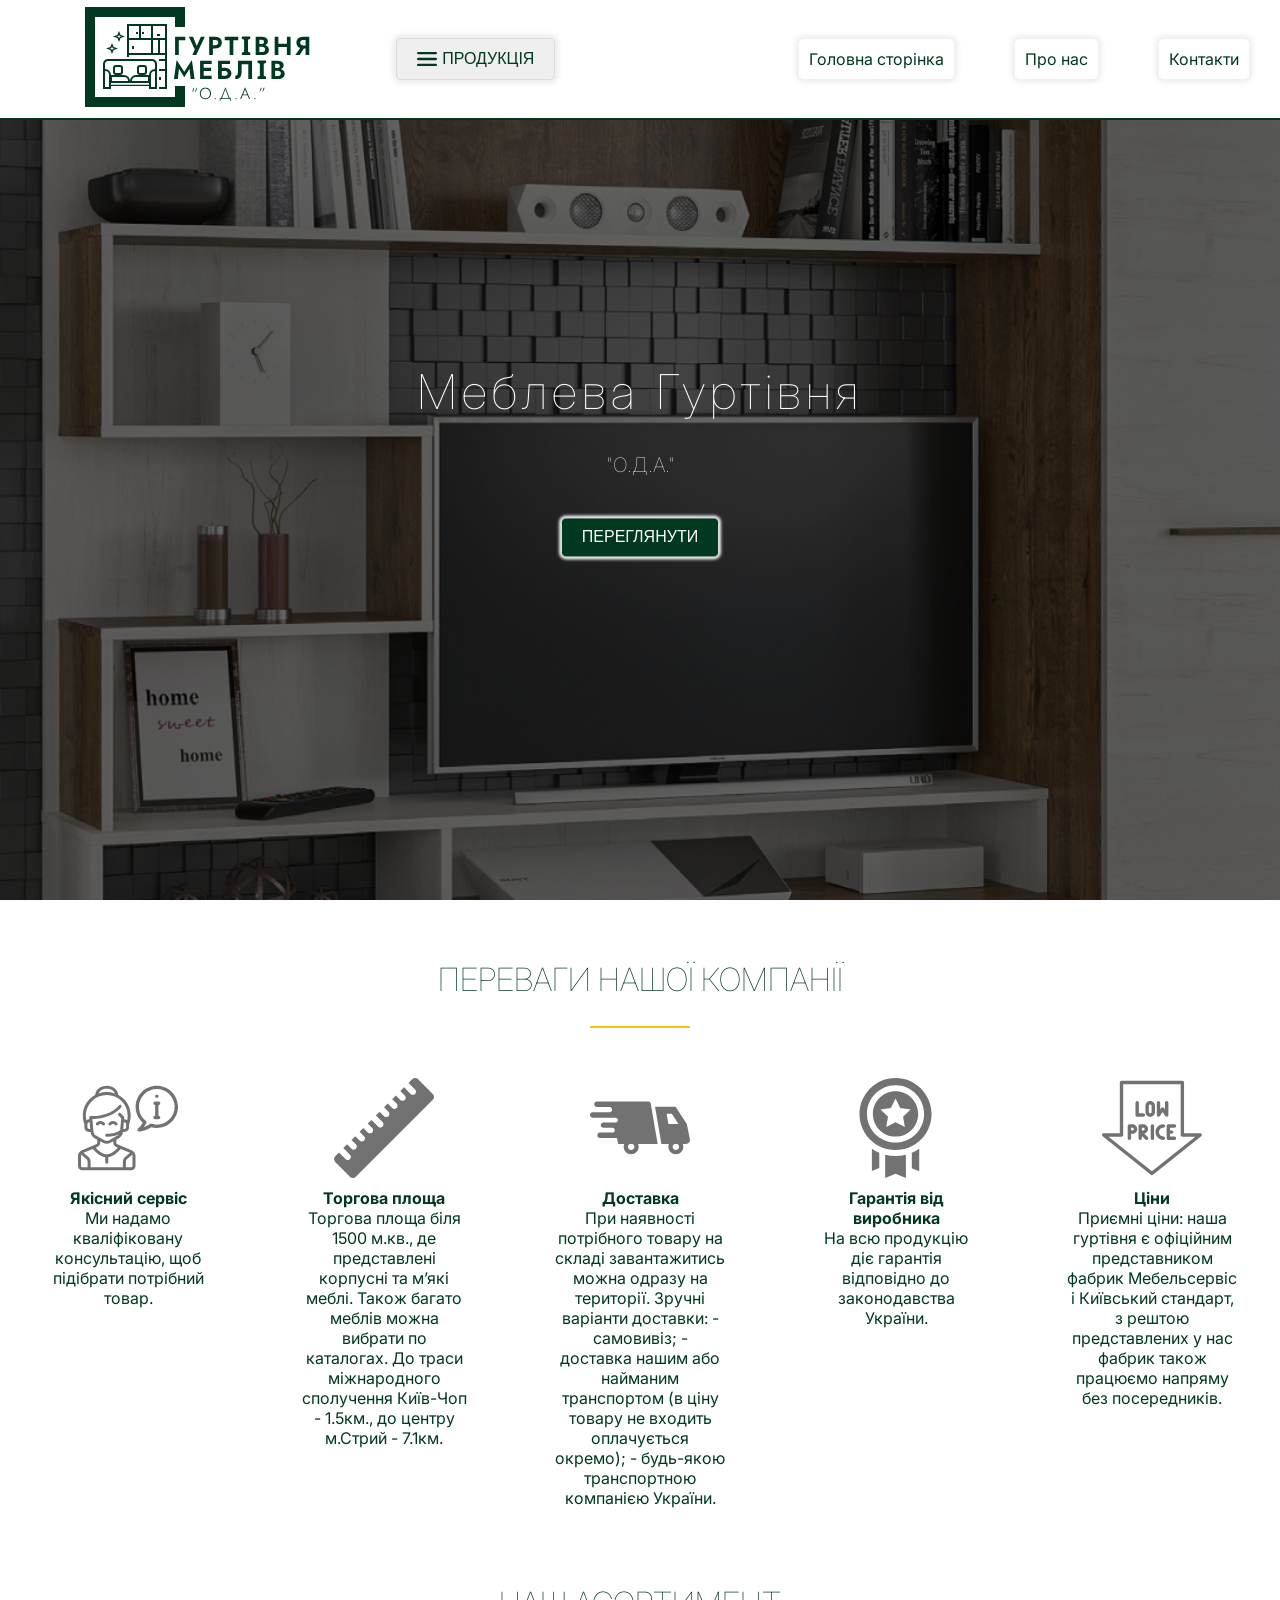
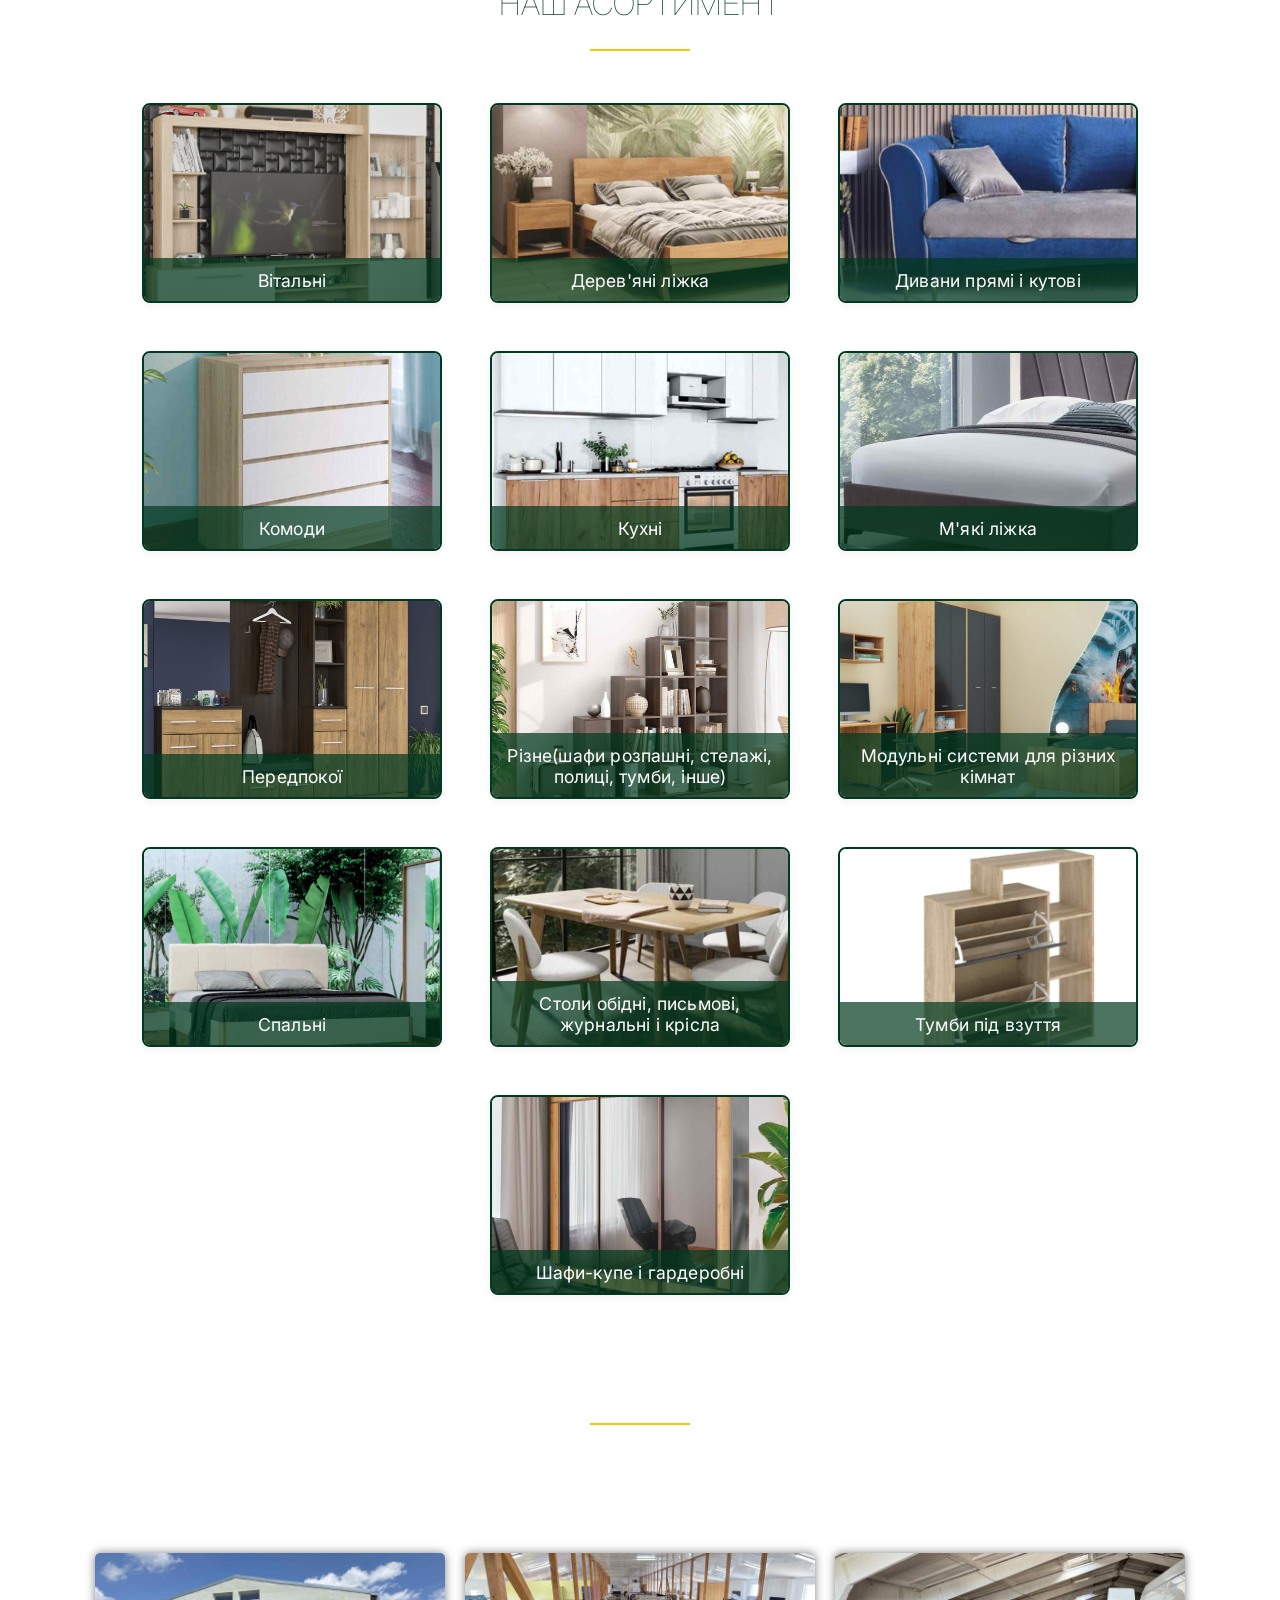
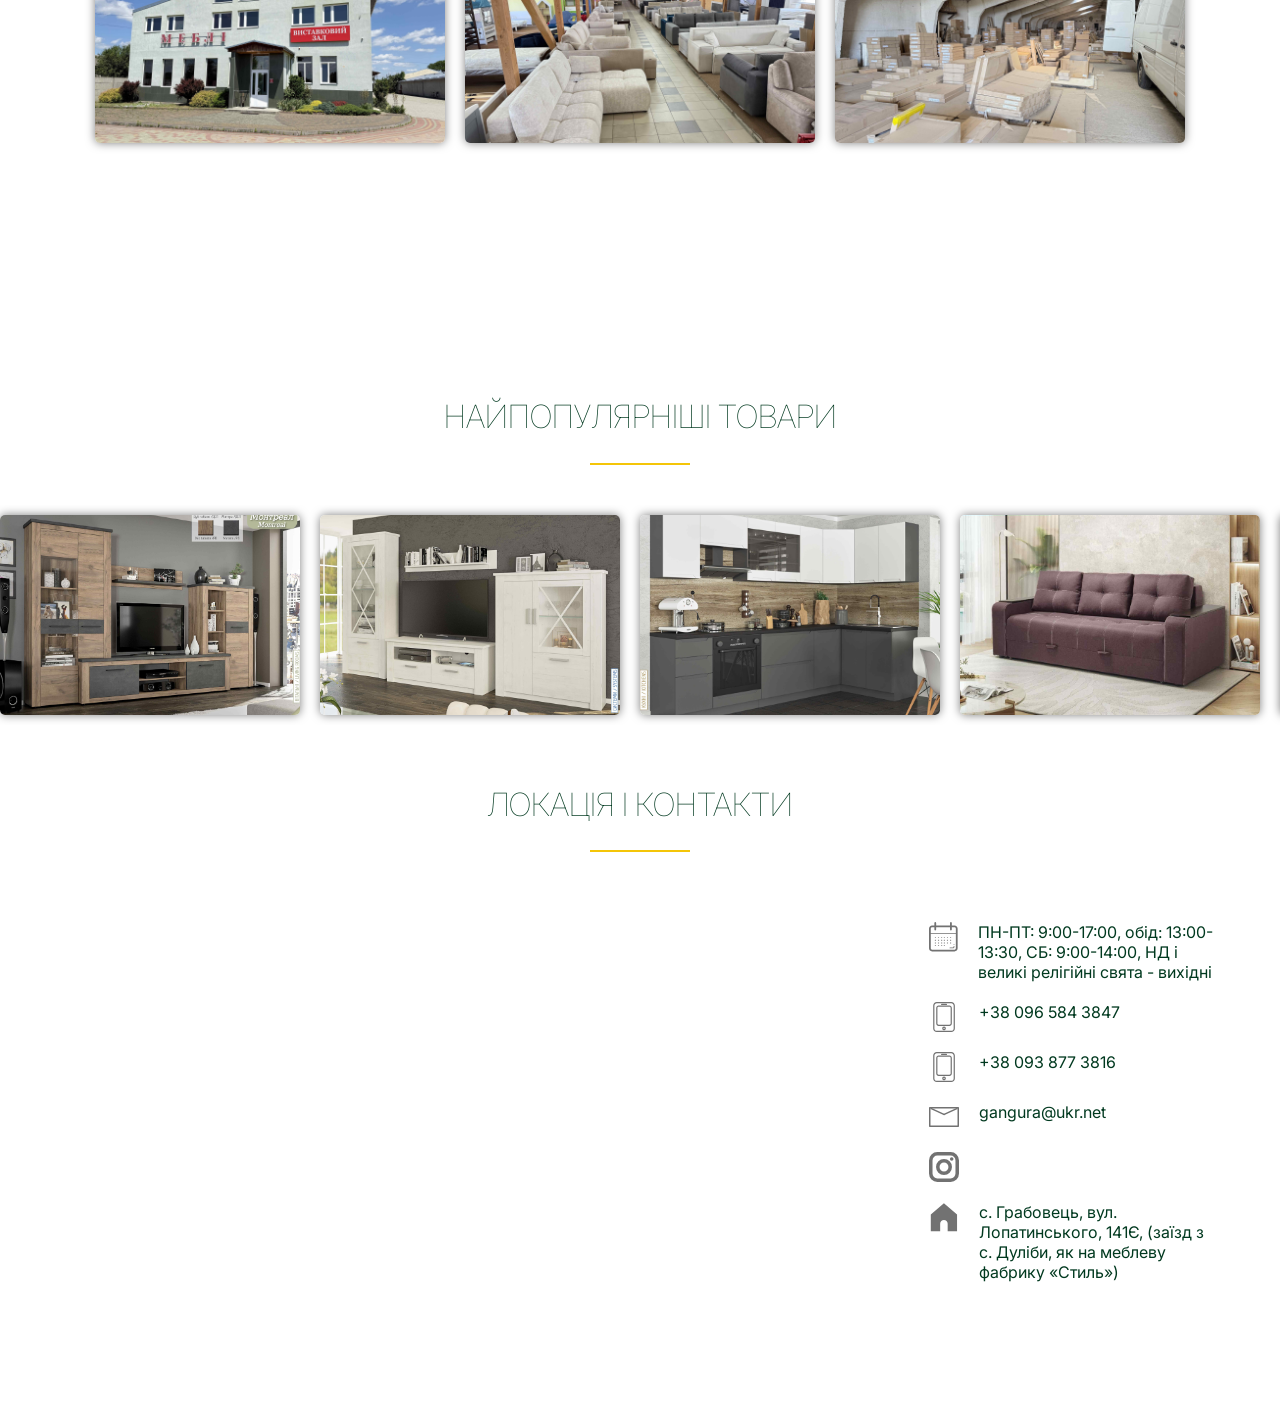
==== index.html @ d6039048 "kuhni MM deleted" ====
<!DOCTYPE html>
<html lang="uk">

<head>
    <meta charset="UTF-8">
    <meta name="viewport" content="width=device-width, initial-scale=1.0">
    <meta name="description" content="Гуртівня пропонує широкий вибір з великим виставковим залом, щоб побачити меблі наживо.
        Можливий як самовивіз так і доставка.">
    <link rel="preconnect" href="https://fonts.googleapis.com">
    <link rel="preconnect" href="https://fonts.gstatic.com" crossorigin>
    <link
        href="https://fonts.googleapis.com/css2?family=Inter:ital,opsz,wght@0,14..32,100..900;1,14..32,100..900&display=swap"
        rel="stylesheet">
    <link rel="stylesheet" href="style.css">
    <link rel="stylesheet" href="https://cdnjs.cloudflare.com/ajax/libs/font-awesome/6.5.2/css/all.min.css"
        crossorigin="anonymous" referrerpolicy="no-referrer" />
    <link rel="apple-touch-icon" sizes="180x180" href="icons/apple-touch-icon.png">
    <link rel="icon" type="image/png" sizes="32x32" href="icons/favicon-32x32.png">
    <link rel="icon" type="image/png" sizes="16x16" href="icons/favicon-16x16.png">
    <link rel="manifest" href="icons/site.webmanifest">
    <title>Гуртівня меблів</title>
</head>

<body>
    <header>
        <div class="logo">
            <div><img src="logo_furniture_wholesale.svg" alt="Logo for furniture wholesale store"></div>
            <div class="dropdown">
                <button class="pr">
                    <svg width="34" height="24" viewBox="0 0 34 24" xmlns="http://www.w3.org/2000/svg">
                        <path class="s1" d="M2 2H32" stroke="#00391F" stroke-width="4" stroke-linecap="round" />
                        <path class="s2" d="M2 12H32" stroke="#00391F" stroke-width="4" stroke-linecap="round" />
                        <path class="s3" d="M2 22H32" stroke="#00391F" stroke-width="4" stroke-linecap="round" />
                    </svg>
                    <span> ПРОДУКЦІЯ</span>
                </button>
                <div class="bb"><img src="burger_menu.svg" alt="burger_menu"></div>
                <div class="dropdown-menu-container">
                    <ul class="dropdown-menu">
                        <li>
                            <a class="dropdown-item" href="#">Вітальні<span class="plus-icon">+</span></a>
                            <ul class="dropdown-submenu">
                                <li><a class="item" href="PDF/ВітальніКС.pdf">Вітальні Фабрика Київський Стандарт</a>
                                </li>
                                <li><a class="item" href="PDF/ВітальніМС.pdf">Вітальні Фабрика Мебель-сервіс</a></li>
                                <li><a class="item" href="PDF/Вітальні_клас_ММ.pdf">Вітальні класика Фабрика
                                        Миро-Марк</a>
                                </li>
                                <li><a class="item" href="PDF/Вітальні_модерн_ММ.pdf">Вітальні модерн Фабрика
                                        Миро-Марк</a>
                                </li>
                            </ul>
                        </li>
                        <li>
                            <a class="dropdown-item" href="#">Дерев'яні ліжка<span class="plus-icon">+</span></a>
                            <ul class="dropdown-submenu">
                                <li><a class="item" href="PDF/Ліжка_дер_Кемпас-GreenLife.pdf">Дерев'яні ліжка GreenLife
                                        Фабрика Kempas</a></li>
                                <li><a class="item" href="PDF/Ліжка_дер_Кемпас_Стандарт.pdf">Дерев'яні ліжка Standart
                                        Фабрика Kempas</a></li>
                                <li><a class="item" href="PDF/Ліжка_дер_Мебігранд.pdf">Дерев'яні ліжка Фабрика
                                        Мебігранд</a>
                                </li>
                                <li><a class="item" href="PDF/Ліжка_дер_МС.pdf">Дерев'яні ліжка Фабрика Мебель
                                        Сервіс</a>
                                </li>
                            </ul>
                        </li>
                        <li>
                            <a class="dropdown-item" href="#">Дивани прямі і кутові<span class="plus-icon">+</span></a>
                            <ul class="dropdown-submenu">
                                <li><a class="item" href="PDF/Дивани_кутові_КС.pdf">Дивани кутові Фабрика Київський
                                        Стандарт</a></li>
                                <li><a class="item" href="PDF/Дивани_прямі_КС.pdf">Дивани прямі Фабрика Київський
                                        Стандарт</a></li>
                                <li><a class="item" href="PDF/Дивани_кутові_МС.pdf">Дивани кутові Фабрика Мебель
                                        Сервіс</a>
                                </li>
                                <li><a class="item" href="PDF/Дивани_прямі_МС.pdf">Дивани прямі Фабрика Мебель
                                        Сервіс</a>
                                </li>
                                <li><a class="item" href="PDF/Дивани_прямі_і_кутові_Сократ.pdf">Дивани прямі і кутові
                                        Фабрика Сократ Свінг</a></li>
                                <li><a class="item" href="PDF/Дивани_прямі_і_кутові_Mebwood.pdf">Дивани прямі і кутові
                                        Фабрика Mebwood</a></li>
                                <li><a class="item" href="PDF/Дитячі_дивани_МС.pdf">Диванчики дитячі Фабрика Мебель
                                        Сервіс</a></li>
                            </ul>
                        </li>
                        <li>
                            <a class="dropdown-item" href="#">Комоди<span class="plus-icon">+</span></a>
                            <ul class="dropdown-submenu">
                                <li><a class="item" href="PDF/Комоди_КС.pdf">Комоди Фабрика Київський Стандарт</a></li>
                                <li><a class="item" href="PDF/Комоди_Мебігранд.pdf">Комоди Фабрика Мебігранд</a></li>
                                <li><a class="item" href="PDF/Комоди_різні_КС.pdf">Комоди різні Фабрика Київський
                                        Стандарт</a></li>
                            </ul>
                        </li>
                        <li>
                            <a class="dropdown-item" href="#">Кухні<span class="plus-icon">+</span></a>
                            <ul class="dropdown-submenu">
                                <li><a class="item" href="PDF/Кухні_Нові-серії_КС.pdf">Кухні нові серії Фабрика
                                        Київський
                                        Стандарт</a></li>
                                <li><a class="item" href="PDF/Кухні-Серія-ДСП-КС.pdf">Кухні Готові рішення Серія ДСП
                                        Фабрика
                                        Київський Стандарт</a></li>
                                <li><a class="item" href="PDF/Кухні-Серія-Плівка-КС.pdf">Кухні Готові рішення Серія
                                        Плівка
                                        Фабрика Київський Стандарт</a></li>
                                <li><a class="item" href="PDF/Кухні-Серія-Фарба-КС.pdf">Кухні Готові рішення Серія Фарба
                                        Фабрика Київський Стандарт</a></li>
                                <li><a class="item" href="PDF/Кухні_модульні_КС.pdf">Кухні Модульні довільного вибору
                                        Фабрика Київський Стандарт</a></li>
                                <li><a class="item" href="PDF/Технічна_інфо_КС.pdf">Кухні Технічна інформація Фабрика
                                        Київський Стандарт</a></li>
                                <li><a class="item" href="PDF/Кухні_МС.pdf">Кухні Фабрика Мебель Сервіс</a></li>
                                <li><a class="item" href="PDF/Кухні-кут_Mebwood.pdf">Кухні Фабрика Mebwood</a></li>
                            </ul>
                        </li>
                        <li>
                            <a class="dropdown-item" href="#">М'які ліжка<span class="plus-icon">+</span></a>
                            <ul class="dropdown-submenu">
                                <li><a class="item" href="PDF/Ліжка_мякі_Різо.pdf">М'які ліжка Фабрика Різо</a></li>
                                <li><a class="item" href="PDF/Мякі-ліжка_КС.pdf">М'які ліжка Фабрика Київський
                                        Стандарт</a>
                                </li>
                                <li><a class="item" href="PDF/Мякі_крісла_КС.pdf">М'які крісла Фабрика Київський
                                        Стандарт</a></li>
                                <li><a class="item" href="PDF/Ліжка_крісла_Сократ.pdf">М'які ліжка і крісла Фабрика
                                        Сократ
                                        Свінг</a></li>
                                <li><a class="item" href="PDF/Мякі_ліжка_МС.pdf">М'які ліжка Фабрика Мебель Сервіс</a>
                                </li>
                                <li><a class="item" href="PDF/Мякі-ліжка_ММ.pdf">М'які ліжка Фабрика Миро Марк</a></li>
                            </ul>
                        </li>
                        <li>
                            <a class="dropdown-item" href="#">Передпокої<span class="plus-icon">+</span></a>
                            <ul class="dropdown-submenu">
                                <li><a class="item" href="PDF/Передпокої_КС.pdf">Передпокої Фабрика Київський
                                        Стандарт</a>
                                </li>
                                <li><a class="item" href="PDF/Передпокої_МС.pdf">Передпокої Фабрика Мебель Сервіс</a>
                                </li>
                                <li><a class="item" href="PDF/Передпокої_ММ.pdf">Передпокої Фабрика Миро Марк</a></li>
                            </ul>
                        </li>
                        <li>
                            <a class="dropdown-item" href="#">Різне(шафи розпашні, стелажі, полиці, тумби, інше)<span
                                    class="plus-icon">+</span></a>
                            <ul class="dropdown-submenu">
                                <li><a class="item" href="PDF/Серії_шаф_розпашних_КС.pdf">Серії Шаф розпашних Фабрика
                                        Київський Стандарт</a></li>
                                <li><a class="item" href="PDF/Шафи-розпашні-різні_КС.pdf">Шафи розпашні різні Фабрика
                                        Київський Стандарт</a></li>
                                <li><a class="item" href="PDF/Decor-Collection_ММ.pdf">Decor Collection Фабрика Миро
                                        Марк</a></li>
                                <li><a class="item" href="PDF/Відкриті-вішалки_КС.pdf">Відкриті вішаки Фабрика Київський
                                        Стандарт</a></li>
                                <li><a class="item" href="PDF/Дзеркала_КС.pdf">Дзеркала Фабрика Київський Стандарт</a>
                                </li>
                                <li><a class="item" href="PDF/Ліжка-різні_КС.pdf">Ліжка різні Фабрика Київський
                                        Стандарт</a>
                                </li>
                                <li><a class="item" href="PDF/Тумби-навісні-полиці-стелажі_КС.pdf">Стелажі, полиці,
                                        тумби
                                        навісні Фабрика Київський Стандарт</a></li>
                                <li><a class="item" href="PDF/Тумби-на-антресолі_КС.pdf">Тумби на антресолі Фабрика
                                        Київський Стандарт</a></li>
                                <li><a class="item" href="PDF/Тумби-навісні-і-полиці-навісні_КС.pdf">Тумби навісні і
                                        полиці
                                        навісні Фабрика Київський Стандарт</a></li>
                                <li><a class="item" href="PDF/Тумби-приліжкові_КС.pdf">Тумби приліжкові Фабрика
                                        Київський
                                        Стандарт</a></li>
                                <li><a class="item" href="PDF/Тумби-ТБ_КС.pdf">Тумби ТБ Фабрика Київський Стандарт</a>
                                </li>
                            </ul>
                        </li>
                        <li>
                            <a class="dropdown-item" href="#">Модульні системи для різних кімнат<span
                                    class="plus-icon">+</span></a>
                            <ul class="dropdown-submenu">
                                <li><a class="item" href="PDF/Системи_КС.pdf">Системи Фабрика Київський Стандарт</a>
                                </li>
                                <li><a class="item" href="PDF/Системи_МС.pdf">Системи Фабрика Мебель Сервіс</a></li>
                                <li><a class="item" href="PDF/Системи_колекції_Mebwood.pdf">Колекції Фабрика Mebwood</a>
                                </li>
                            </ul>
                        </li>
                        <li>
                            <a class="dropdown-item" href="#">Спальні<span class="plus-icon">+</span></a>
                            <ul class="dropdown-submenu">
                                <li><a class="item" href="PDF/Спальні_модерн_ММ.pdf">Спальні модерн Фабрика Миро
                                        Марк</a>
                                </li>
                                <li><a class="item" href="PDF/Спальні_класика_ММ.pdf">Спальні класика Фабрика Миро
                                        Марк</a>
                                </li>
                                <li><a class="item" href="PDF/Спальні_МС.pdf">Спальні Фабрика Мебель Сервіс</a></li>
                                <li><a class="item" href="PDF/Спальні_КС.pdf">Спальні Фабрика Київський Стандарт</a>
                                </li>
                                <li><a class="item" href="PDF/Спальні_Mebwood.pdf">Спальні і ліжка Фабрика Mebwood</a>
                                </li>
                            </ul>
                        </li>
                        <li>
                            <a class="dropdown-item" href="#">Столи обідні, письмові, журнальні і крісла<span
                                    class="plus-icon">+</span></a>
                            <ul class="dropdown-submenu">
                                <li><a class="item" href="PDF/Столи_Тиса.pdf">Столи обідні і крісла Фабрика Тиса</a>
                                </li>
                                <li><a class="item" href="PDF/Столи_Марко.pdf">Столи обідні і крісла Фабрика Марко</a>
                                </li>
                                <li><a class="item" href="PDF/modul_lux.pdf">Столи обідні і крісла та інше Фабрика Модуль Люкс</a>
                                </li>
                                <li><a class="item" href="PDF/Столи_КС.pdf">Столи обідні Фабрика Київський Стандарт</a>
                                </li>
                                <li><a class="item" href="PDF/Столи_МС.pdf">Столи(і письмові і журнальні), крісла
                                        Фабрика
                                        Мебель Сервіс</a></li>
                                <li><a class="item" href="PDF/Столи_письмові_КС.pdf">Столи письмові Фабрика Київський
                                        Стандарт</a></li>
                                <li><a class="item" href="PDF/Меблі-для-офісу._КС.pdf">Меблі для офісу Фабрика Київський
                                        Стандарт</a></li>
                                <li><a class="item" href="PDF/Столи-різні_КС.pdf">Столи різні Фабрика Київський
                                        Стандарт</a>
                                </li>
                            </ul>
                        </li>
                        <li>
                            <a class="dropdown-item" href="#">Тумби під взуття<span class="plus-icon">+</span></a>
                            <ul class="dropdown-submenu">
                                <li><a class="item" href="PDF/Тумби-під-взуття-різні_КС.pdf">Тумби для взуття Фабрика
                                        Київський Стандарт</a></li>
                                <li><a class="item" href="PDF/Тумби-під-взуття_МС.pdf">Тумби для взуття Фабрика Мебель
                                        Сервіс</a></li>
                            </ul>
                        </li>
                        <li>
                            <a class="dropdown-item" href="#">Шафи-купе і гардеробні<span class="plus-icon">+</span></a>
                            <ul class="dropdown-submenu">
                                <li><a class="item" href="PDF/Гардеробні-кімнати_КС.pdf">Гардеробні кімнати Фабрика
                                        Київський Стандарт</a></li>
                                <li><a class="item" href="PDF/Шафи-купе-і-гардиробні_ММ.pdf">Шафи-купе і гардеробні
                                        Фабрика
                                        Миро Марк</a></li>
                                <li><a class="item" href="PDF/Шафи-купе-з-надтнк-пр-Баварія_КС.pdf">Шафи-купе "Баварія"
                                        Фабрика Київський Стандарт</a></li>
                                <li><a class="item" href="PDF/ШК2Дв_КС.pdf">Шафи-купе 2-дверні Фабрика Київський
                                        Стандарт</a></li>
                                <li><a class="item" href="PDF/ШК3Дв_КС.pdf">Шафи-купе 3-дверні Фабрика Київський
                                        Стандарт</a></li>
                                <li><a class="item" href="PDF/ШК4Дв_КС.pdf">Шафи-купе 4-дверні Фабрика Київський
                                        Стандарт</a></li>
                                <li><a class="item" href="PDF/ШК5Дв_КС.pdf">Шафи-купе 5-дверні Фабрика Київський
                                        Стандарт</a></li>
                                <li><a class="item" href="PDF/ШК6Дв_КС.pdf">Шафи-купе 6-дверні Фабрика Київський
                                        Стандарт</a></li>
                                <li><a class="item" href="PDF/Шафи-купе-КЗ_КС.pdf">Кутові закінчення Фабрика Київський
                                        Стандарт</a></li>
                                <li><a class="item" href="PDF/Шафи-купе-Кіноман_КС.pdf">Шафи-кіноман Фабрика Київський
                                        Стандарт</a></li>
                                <li><a class="item" href="PDF/Шафи-купе-кутові_КС.pdf">Шафи-купе кутові Фабрика
                                        Київський
                                        Стандарт</a></li>
                                <li><a class="item" href="PDF/Матеріали_комб.фасадів_КС.pdf">Комбінації фасадів Фабрика
                                        Київський Стандарт</a></li>
                            </ul>
                        </li>
                        <li>
                            <a class="dropdown-item ab" href="#">Про нас і контакти<span class="plus-icon">+</span></a>
                            <ul class="dropdown-submenu">
                                <li><a href="about.html">Про нас</a></li>
                                <li><a href="#contacts">Контакти</a></li>
                            </ul>
                        </li>
                    </ul>
                </div>
            </div>
        </div>
        <nav>
            <div><a href="index.html">Головна сторінка</a></div>
            <div><a href="about.html">Про нас</a></div>
            <div><a href="#contacts">Контакти</a></div>
        </nav>
    </header>

    <main>
        <div class="h">
            <h1>Меблева Гуртівня</h1>
            <p>"О.Д.А."</p>
            <button><a href="#categories">ПЕРЕГЛЯНУТИ</a></button>
        </div>
    </main>
    <section>
        <h2>ПЕРЕВАГИ НАШОЇ КОМПАНІЇ</h2>
        <div class="line"></div>
        <div class="icons-container">
            <div class="icon-cont"><img src="service.svg" alt="icon">
                <p class="caption">
                    <span>Якісний сервіс</span><br>
                    Ми надамо кваліфіковану консультацію, щоб підібрати потрібний товар.
                </p>
            </div>
            <div class="icon-cont"><img src="ruler.svg" alt="icon">
                <p class="caption">
                    <span>Торгова площа</span><br>
                    Торгова площа біля 1500 м.кв., де представлені корпусні та м’які меблі. Також багато меблів
                    можна вибрати по каталогах.
                    До траси міжнародного сполучення Київ-Чоп - 1.5км., до центру м.Стрий - 7.1км.
                </p>
            </div>
            <div class="icon-cont"><img src="car.svg" alt="icon">
                <p class="caption">
                    <span>Доставка</span><br>
                    При наявності потрібного товару на складі завантажитись можна одразу на території.
                    Зручні варіанти доставки:
                    - самовивіз;
                    - доставка нашим або найманим транспортом (в ціну товару не входить оплачується окремо);
                    - будь-якою транспортною компанією України.
                </p>
            </div>
            <div class="icon-cont"><img src="quality.svg" alt="icon">
                <p class="caption">
                    <span>Гарантія від виробника</span><br>
                    На всю продукцію діє гарантія відповідно до законодавства України.
                </p>
            </div>
            <div class="icon-cont"><img src="low.svg" alt="icon">
                <p class="caption">
                    <span>Ціни</span><br>
                    Приємні ціни: наша гуртівня є офіційним представником фабрик Мебельсервіс і Київський
                    стандарт,
                    з рештою представлених у нас фабрик також працюємо напряму без посередників.
                </p>
            </div>
        </div>
    </section>
    <section>
        <h2>НАШ АСОРТИМЕНТ</h2>
        <div class="line"></div>
        <!-- динамічний контент категорій і самих меблів -->
        <div id="categories" style="display: flex; flex-wrap: wrap; gap: 24px; justify-content: center;"></div>

    </section>
    <section class="showroom">
        <h2>ВІДВІДАЙТЕ НАШ ПРОСТОРИЙ ВИСТАВКОВИЙ ЗАЛ</h2>
        <div class="line"></div>
        <p>Ви можете отримати консультацію про наш асортимент,<br>
            побачити всі новинки і хіти продажів, переконатися в якості наших меблів.</p>
        <div class="showroom-image">
            <img src="face-cmpr.jpg" alt="Showroom Image">
            <img src="v_zal-cmpr.jpg" alt="Showroom Image">
            <img src="sklad-cmpr.jpg" alt="Showroom Image">
        </div>
    </section>
    <section>
        <h2>НАЙПОПУЛЯРНІШІ ТОВАРИ</h2>
        <div class="line"></div>
        <!-- Додайте цей блок у потрібне місце сторінки -->
        <div class="showroom-image-scroll">
            <div class="showroom-image-scroll-inner">
                <img src="vitalnia.png" alt="Showroom Image">
                <img src="systema.png" alt="Showroom Image">
                <img src="kuhnia.png" alt="Showroom Image">
                <img src="dyvan.png" alt="Showroom Image">
                <img src="shafa.png" alt="Showroom Image">
                <!-- дубль для безшовності -->
                <img src="vitalnia.png" alt="Showroom Image">
                <img src="systema.png" alt="Showroom Image">
                <img src="kuhnia.png" alt="Showroom Image">
                <img src="dyvan.png" alt="Showroom Image">
                <img src="shafa.png" alt="Showroom Image">
            </div>
        </div>
    </section>

    <h2 id="contacts">ЛОКАЦІЯ І КОНТАКТИ</h2>
    <div class="line"></div>
    <section id="contact" class="contact">

        <iframe
            src="https://www.google.com/maps/embed?pb=!1m18!1m12!1m3!1d8764.220717947423!2d23.804675530479138!3d49.22676350580666!2m3!1f0!2f0!3f0!3m2!1i1024!2i768!4f13.1!3m3!1m2!1s0x473a41d3804e232b%3A0xb47557a396893994!2z0JzQtdCx0LvQtdCy0LAg0LPRg9GA0YLRltCy0L3Rjw!5e0!3m2!1suk!2sua!4v1749829109692!5m2!1suk!2sua"
            width="600" height="450" style="border:0;" allowfullscreen="" loading="lazy"
            referrerpolicy="no-referrer-when-downgrade">
        </iframe>

        <div class="contact-info">
            <div class="c"><img src="calendar.svg" alt="clndr">
                <p>ПН-ПТ: 9:00-17:00, обід: 13:00-13:30, СБ: 9:00-14:00, НД і великі
                    релігійні свята - вихідні</p>
            </div>
            <div class="c"><img src="telephone.svg" alt="tel">
                <p><a href="tel:+380965843847">+38 096 584 3847</a></p>
            </div>
            <div class="c"><img src="telephone.svg" alt="tel">
                <p><a href="tel:+380938773816">+38 093 877 3816</a></p>
            </div>
            <div class="c"><img src="email.svg" alt="email">
                <p><a href="mailto:gangura@ukr.net">gangura@ukr.net</a></p>
            </div>
            <div class="c"><a href="https://www.instagram.com/o.d.a_mebli/"><img src="insta.svg" alt="insta"></a></div>
            <div class="c"><img src="home.svg" alt="address">
                <p>с. Грабовець, вул. Лопатинського,
                    141Є, (заїзд з с. Дуліби,
                    як на меблеву фабрику «Стиль»)</p>
            </div>
        </div>
    </section>

    <script src="script2.js" defer></script>
    <script src="script.js" defer></script>

</body>

</html>
---- style.css ----
* {
  box-sizing: border-box;
}

html,
body {
  margin: 0;
  padding: 0;
  font-family: "Inter", sans-serif;
  overflow-x: hidden;
}

header {
  display: flex;
  flex-direction: row;
  width: 100%;
  height: 120px;
  border-bottom: #00391F 2px solid;
  justify-content: space-between;
  align-items: center;
  margin: 0;
  background-color: white;
  position: fixed;
  top: 0;
  left: 0;
  z-index: 100;
}

header img {
  max-height: 100px;
  width: auto;
}

.logo button {
  background-color: #EFEFEF;
  color: #00391F;
  border: 0.2px solid #dcdbdb;
  box-shadow: 0 0 5px 4px #EFEFEF;
  padding: 10px 20px;
  font-size: 16px;
  border-radius: 5px;
  cursor: pointer;
}

.pr {
  display: flex;
  flex-direction: row;
  justify-content: center;
  align-items: center;
  gap: 5px;
  position: relative;
}

.pr svg,
.pr span {
  display: inline-block;
}

.pr svg {
  width: 20px;
  height: 20px;
  fill: #00391F;
  transition: transform 0.3s ease;
}

.pr:hover svg {
  transform: rotate(180deg);
}

/* .pr:hover svg, .pr:hover span {
  color: white;
} */
.pr:hover {
  background-color: #00391F;
  color: white;
}

.dropdown:hover .pr {
  background-color: #00391F;
  color: white;
}

.bb {
  display: none;
  position: relative;
}

.logo {
  flex: 0.5;
  display: flex;
  flex-direction: row;
  justify-content: space-evenly;
  align-items: center;
}

nav {
  flex: 0.4;
  display: flex;
  justify-content: space-around;
  align-items: center;
}

nav div {
  display: inline-block;
  text-align: center;
  padding: 10px;
  font-size: 16px;
  color: #00391F;
  border-radius: 5px;
  box-shadow: 0 0 5px 4px #EFEFEF;
  transition: background-color 2s;
}

nav div:hover {
  background-color: #00391F;
  color: white;
}

div a {
  text-decoration: none;
  color: inherit;
}

/* main */
main {
  margin-top: 120px;
  /* Adjusted for header height */
  width: 100%;
  height: calc(100vh - 120px);
  display: flex;
  flex-direction: column;
  justify-content: center;
  background-image: url(main1.png);
  background-size: cover;
  background-position: center;
}

main .h {
  position: absolute;
  top: 50%;
  left: 50%;
  transform: translate(-50%, -50%);
  text-align: center;
  color: white;
}

main h1 {
  font-weight: lighter;
  font-size: 48px;
  letter-spacing: 5px;
  color: white;
  text-align: center;
  margin-top: 20px;
}

main p {
  color: white;
  text-align: center;
  font-size: 20px;
  font-weight: lighter;
}

main button {
  background-color: #00391F;
  color: white;
  border: 0.2px solid #dcdbdb;
  box-shadow: 0 0 3px 2px #EFEFEF;
  padding: 10px 20px;
  font-size: 16px;
  border-radius: 5px;
  cursor: pointer;
  margin-top: 20px;
}

main button:hover {
  box-shadow: 0 0 4px 5px #EFEFEF;
}

/* переваги */
.icons-container {
  display: flex;
  flex-direction: row;
  align-items: start;
  justify-content: space-around;
  margin: 50px 0;
}

.icon-cont img {
  fill: #727272;
  display: block;
  height: 100px;
  width: 100px;
}

.icon-cont {
  display: flex;
  flex-direction: column;
  align-items: center;
  justify-content: center;
  max-width: 170px;
  margin: 0 20px;
  /* border: 1px solid rgb(244, 197, 8);
  box-shadow: 3px 8px 8px 3px rgba(0, 0, 0, 0.2); */
}

.caption {
  text-align: center;
  color: #00391F;
  font-size: 16px;
  margin-top: 10px;
}

.caption span {
  font-weight: bold;
}

h2 {
  text-align: center;
  color: #00391F;
  font-size: 32px;
  font-weight: lighter;
  margin-top: 60px;
}

.line {
  width: 100px;
  height: 2px;
  background-color: rgb(244, 197, 8);
  margin: 0 auto 40px auto;
}

#categories {
  margin: 30px 0;
}

button a {
  text-decoration: none;
  color: inherit;
}

.showroom {
  display: flex;
  flex-direction: column;
  width: 100%;
  height: 600px;
  margin: 20px 0;
  background-image: url(main1.png);
  background-size: cover;
  background-position: center;
  background-attachment: fixed;

}

.showroom h2 {
  color: white;
  font-size: 32px;
  margin-top: 20px;
}

.showroom p {
  color: white;
  font-size: 20px;
  font-weight: lighter;
  margin: 20px auto;
  text-align: center;
}

.showroom-image {
  display: flex;
  flex-direction: row;
  justify-content: center;
  align-items: center;
  gap: 20px;
  margin-bottom: 30px;
}

.showroom-image img {
  width: 350px;
  height: auto;
  border-radius: 5px;
  box-shadow: 0 0 10px rgba(0, 0, 0, 0.5);
}

/* прокрутка популярних товарів */
.showroom-image-scroll {
  display: flex;
  flex-direction: row;
  align-items: center;
  gap: 20px;
  width: 100%;
  overflow: hidden;
  position: relative;
  height: 220px;
  /* підлаштуйте під ваші фото */
}

.showroom-image-scroll-inner {
  display: flex;
  align-items: center;
  gap: 20px;
  animation: scroll-images 12s linear infinite;
  /* 12s - підлаштуйте під кількість фото та бажану швидкість */
}

@keyframes scroll-images {
  0% {
    transform: translateX(0);
  }

  100% {
    transform: translateX(-50%);
  }
}

.showroom-image-scroll img {
  width: 300px;
  height: 200px;
  object-fit: cover;
  border-radius: 5px;
  box-shadow: 0 0 10px rgba(0, 0, 0, 0.5);
  flex-shrink: 0;
}

/* контакт інфо */
.contact {
  display: flex;
  flex-direction: row;
  align-items: start;
  justify-content: space-evenly;
  box-sizing: border-box;
  color: white;
  margin: 20px 0;
  padding: 20px;
  width: 100%;
  height: auto;
}

iframe {
  flex: 0.7;
  display: block;
}

.contact-info {
  display: flex;
  flex-direction: column;
  align-items: center;
  justify-content: center;
  flex: 0.25;
}

.c {
  align-self: flex-start;
  display: flex;
  flex-direction: row;
  align-items: start;
  justify-content: start;
  box-sizing: border-box;
  padding: 10px 0;
}

.c p {
  margin: 0;
  padding: 0 20px;
  color: #00391F;
}

.c img,
.c a {
  display: block;
  box-sizing: border-box;
}

.c img {
  height: 30px;
  width: 30px;
}


@media (max-width: 768px) {
  .icons-container {
    flex-direction: column;
    padding: 20px;
  }

  .icon-cont {
    max-width: 600px;
    width: 100%;
    margin: 0 auto;
  }

  .contact {
    flex-direction: column;
    justify-content: center;
    align-items: center;
    height: 1000px;
  }

  iframe {
    flex: 1;
    max-width: 600px;
    width: 100%;
  }

  .contact-info {
    flex: 1;
    max-width: 600px;
    width: 100%;
    margin-top: 30px;
  }
}


.dropdown {
  position: relative;
  z-index: 999;
}

/* dropdown-menu-container (головне випадаюче меню) */
.dropdown-menu-container {
  position: absolute;
  top: 100%;
  left: 0;
  min-width: 300px;
  border-radius: 5px;
  z-index: 9998;
  /* Трохи менше, ніж у .dropdown, але все ще високий */

  overflow-y: auto;
  /* Дозволяє прокрутку */
  max-height: 70vh;
  /* Максимальна висота, щоб прокрутка працювала */
  overscroll-behavior: contain;
  -webkit-overflow-scrolling: touch;

  /* Приховуємо смуги прокрутки */
  &::-webkit-scrollbar {
    width: 0px;
    height: 0px;
    background: transparent;
  }

  scrollbar-width: none;
  -ms-overflow-style: none;

  /* Початковий стан: приховано та прозоро */
  opacity: 0;
  visibility: hidden;
  transition: opacity 0.3s ease-in-out,
  visibility 0.3s ease-in-out;
}

/* ЗАЛИШІТЬ ЦЕ ПРАВИЛО !!!
   Показуємо меню, коли .dropdown має клас 'active' (встановлюється JS за кліком) */
.dropdown.active .dropdown-menu-container {
  opacity: 1;
  visibility: visible;
}

/* Всі інші CSS правила залишаються без змін */


/* Стилі для самого списку UL всередині контейнера */
.dropdown-menu {
  list-style: none;
  padding: 0;
  margin: 0;
  color: white;
  background-color: #00391F;
  box-shadow: 0px 8px 16px 0px rgba(0, 0, 0, 0.2);
}

/* Стилі для кожного пункту основного меню */
.dropdown-menu li {
  position: relative;
  /* Важливо для позиціонування плюсика */
}

.dropdown-item {
  text-decoration: none;
  padding: 8px 12px;
  display: flex;
  /* Використовуємо flexbox для вирівнювання тексту та плюсика */
  justify-content: space-between;
  /* Рознесемо текст і плюсик по краях */
  align-items: center;
  /* Вирівняємо по центру вертикально */
  color: white;
  cursor: pointer;
}

.dropdown-item:hover {
  background-color: #005F3F;
}

/* Стилі для плюсика */
.plus-icon {
  font-size: 1.2em;
  /* Розмір плюсика */
  line-height: 1;
  /* Для кращого вирівнювання */
  color: white;
  transition: transform 0.3s ease-in-out;
  /* Анімація повороту */
  margin-left: 10px;
  /* Відступ від тексту */
}

/* Стилі для субменю (АКОРДЕОН) */
.dropdown-submenu {
  position: static;
  /* Це вже у вашому файлі, і це правильно для акордеона */
  background-color: #004d2f;
  /* Трохи темніший фон, щоб відрізняти від батьківського меню */
  color: white;
  list-style: none;
  padding: 0 0 0 20px;
  /* Внутрішній відступ для пунктів субменю */
  margin: 0;
  border-radius: 0 0 5px 5px;
  /* Округляємо тільки нижні кути */
  z-index: 9997;
  /* Трохи менше, ніж у головного меню, але все ще високий */

  /* КЕРУВАННЯ ВИДИМІСТЮ ТА АНІМАЦІЯ */
  display: none;
  /* Приховано за замовчуванням */
  overflow: hidden;
  /* Обрізаємо вміст, якщо потрібно, для transition */
  max-height: 0;
  /* Початкова висота для анімації */
  opacity: 0;
  /* Початкова прозорість */
  transition: max-height 0.3s ease-out, opacity 0.3s ease-out;
  /* Плавне розкриття */
  box-shadow: inset 0px 5px 5px -5px rgba(0, 0, 0, 0.3);
  /* Залишаємо тінь */
}

/* Коли li активний (клас додається JavaScript'ом), показуємо субменю */
.dropdown-menu li.active>.dropdown-submenu {
  display: block;
  /* Робимо видимим */
  max-height: 500px;
  /* Достатньо велике значення для розкриття всього вмісту */
  opacity: 1;
}

/* Поворот плюсика при активному стані */
.dropdown-menu li.active>.dropdown-item .plus-icon {
  transform: rotate(45deg);
  /* Повертаємо на 45 градусів (перетворюємо на хрестик) */
}

/* Стилі для посилань у підменю */
.dropdown-submenu li a {
  padding: 8px 12px;
  display: block;
  color: rgb(244, 197, 8);
  text-decoration: none;
}

.dropdown-submenu li a:hover {
  background-color: #005F3F;
}

.ab {
  border: 2px solid white;
  border-radius: 3px;
  margin: 5px;
}

@media (max-width: 1200px) {
  nav {
    display: none;
    /* Сховати навігацію на менших екранах */
  }

  header {
    justify-content: center;
  }

  .logo {
    flex: 1;
    justify-content: space-between;
    padding: 0 30px;
  }

  .dropdown-menu-container {
    position: absolute;
    top: 100%;
    right: 0;
    left: auto;
  }

  .showroom {
    height: auto;
    padding: 20px;
  }
  .showroom-image {
    flex-direction: column;
    align-items: center;
  }

}

@media (max-width: 600px) {
  header img {
    max-height: 60px;
    width: auto;
  }

  .logo button {
    display: none;
  }

  .bb {
    display: block;
  }
  .dropdown-menu-container {
    position: absolute;
    top: 95%;
    right: 0;
    left: auto;
  }
}

@media (max-width: 340px) {
  .dropdown-menu-container {
    position: absolute;
    top: 95%;
    right: -40%;
    left: auto;
  }
}
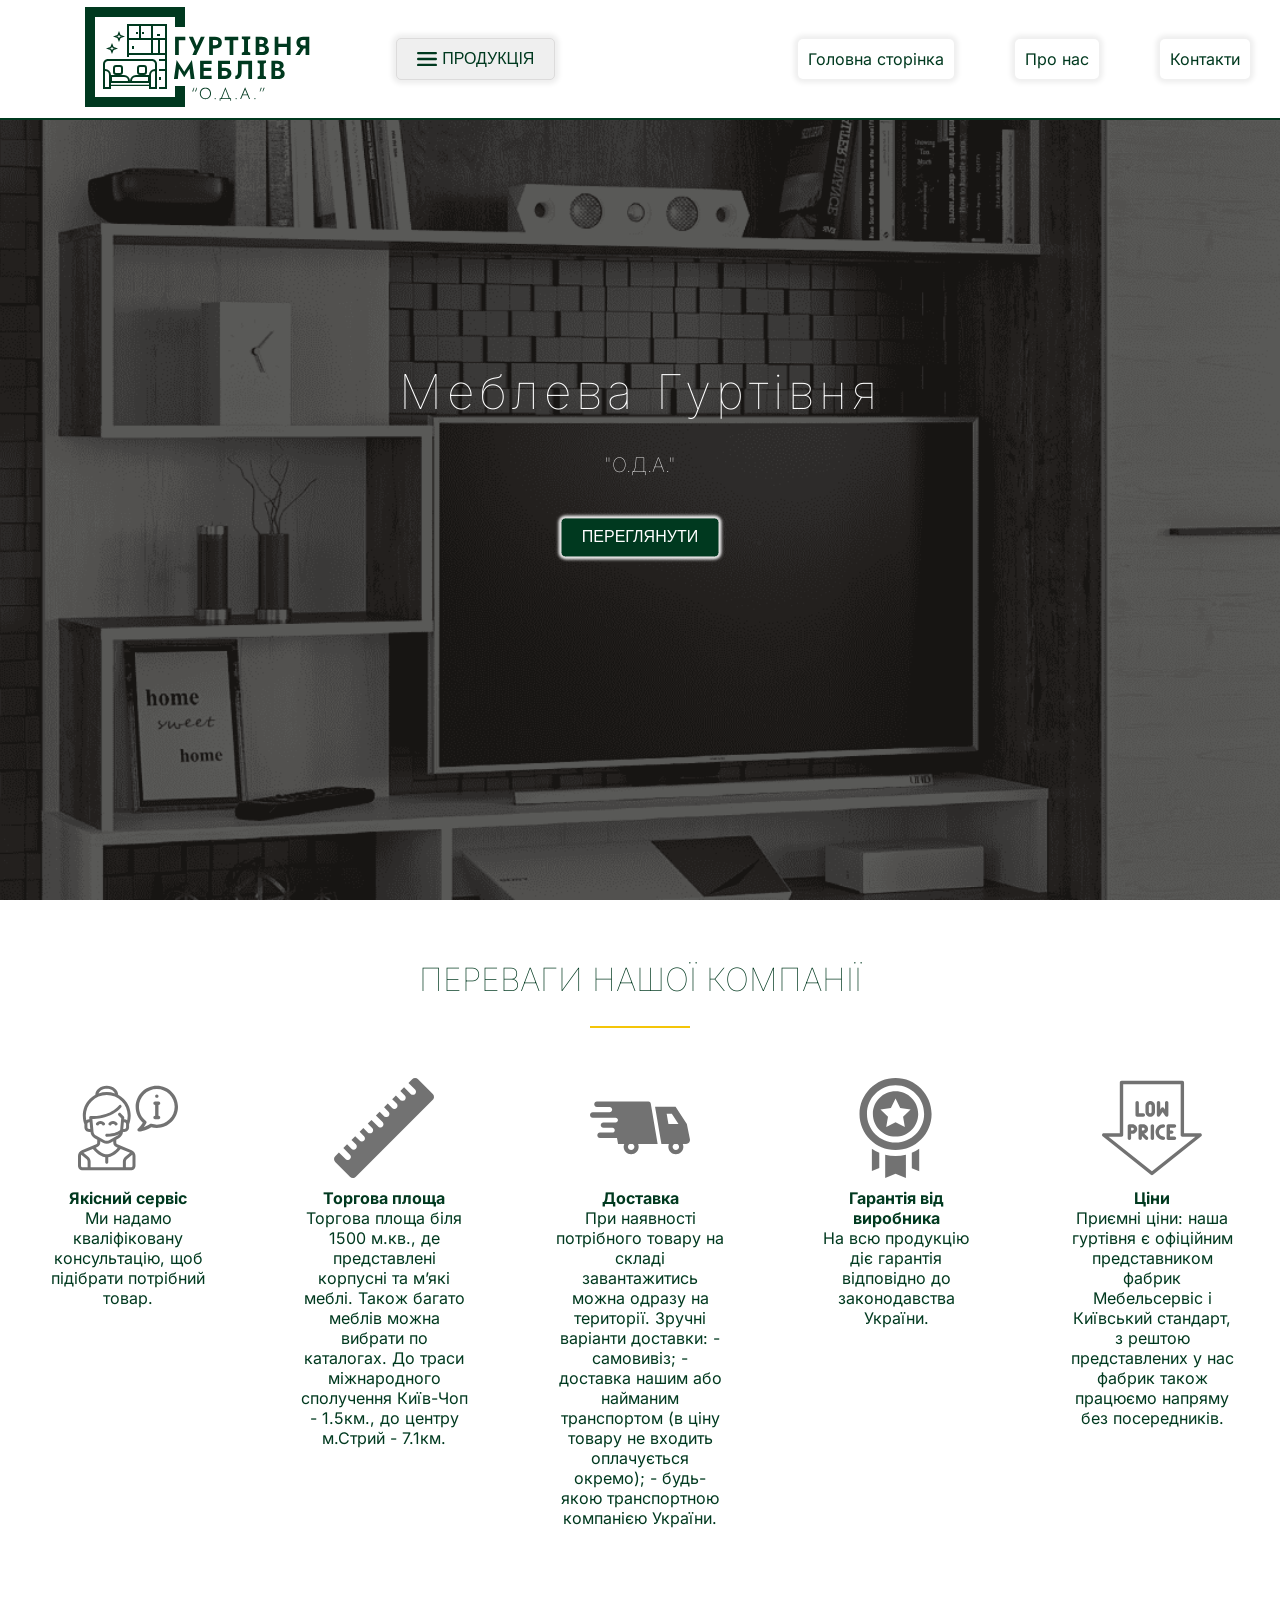
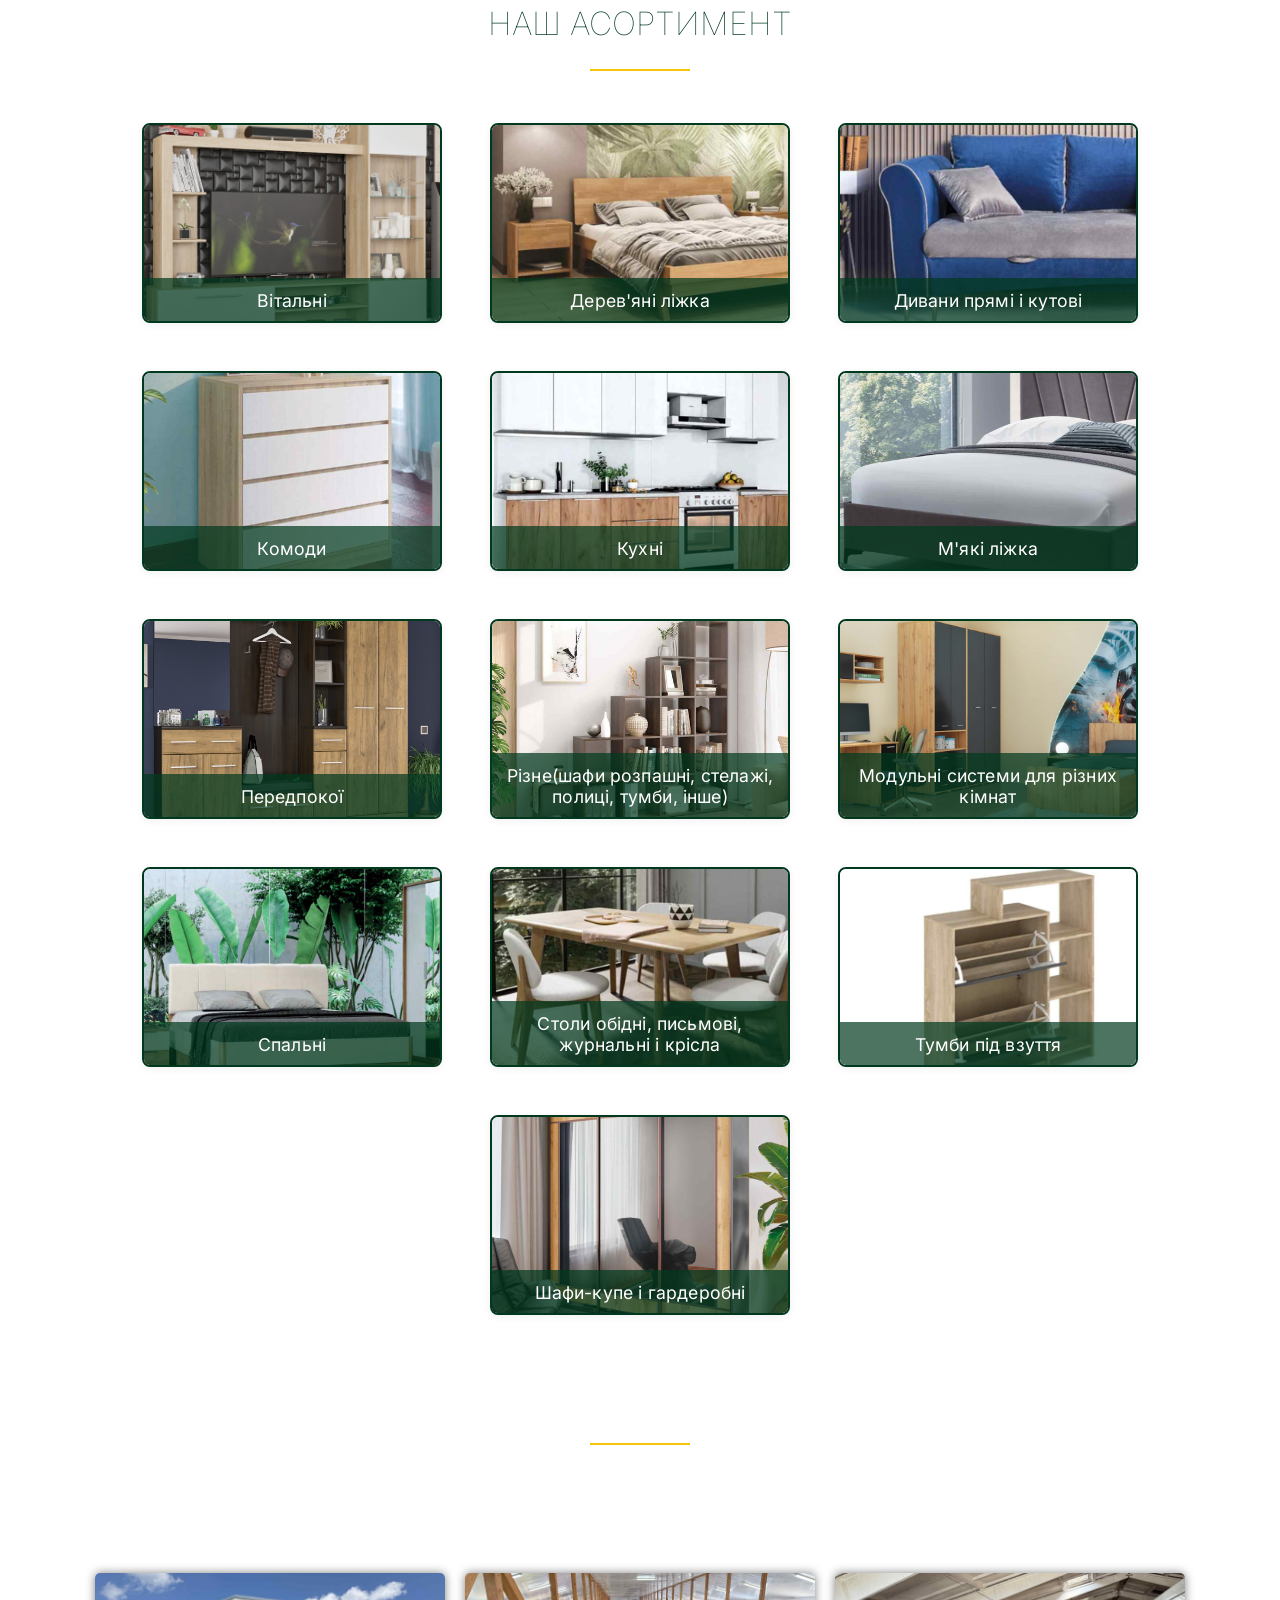
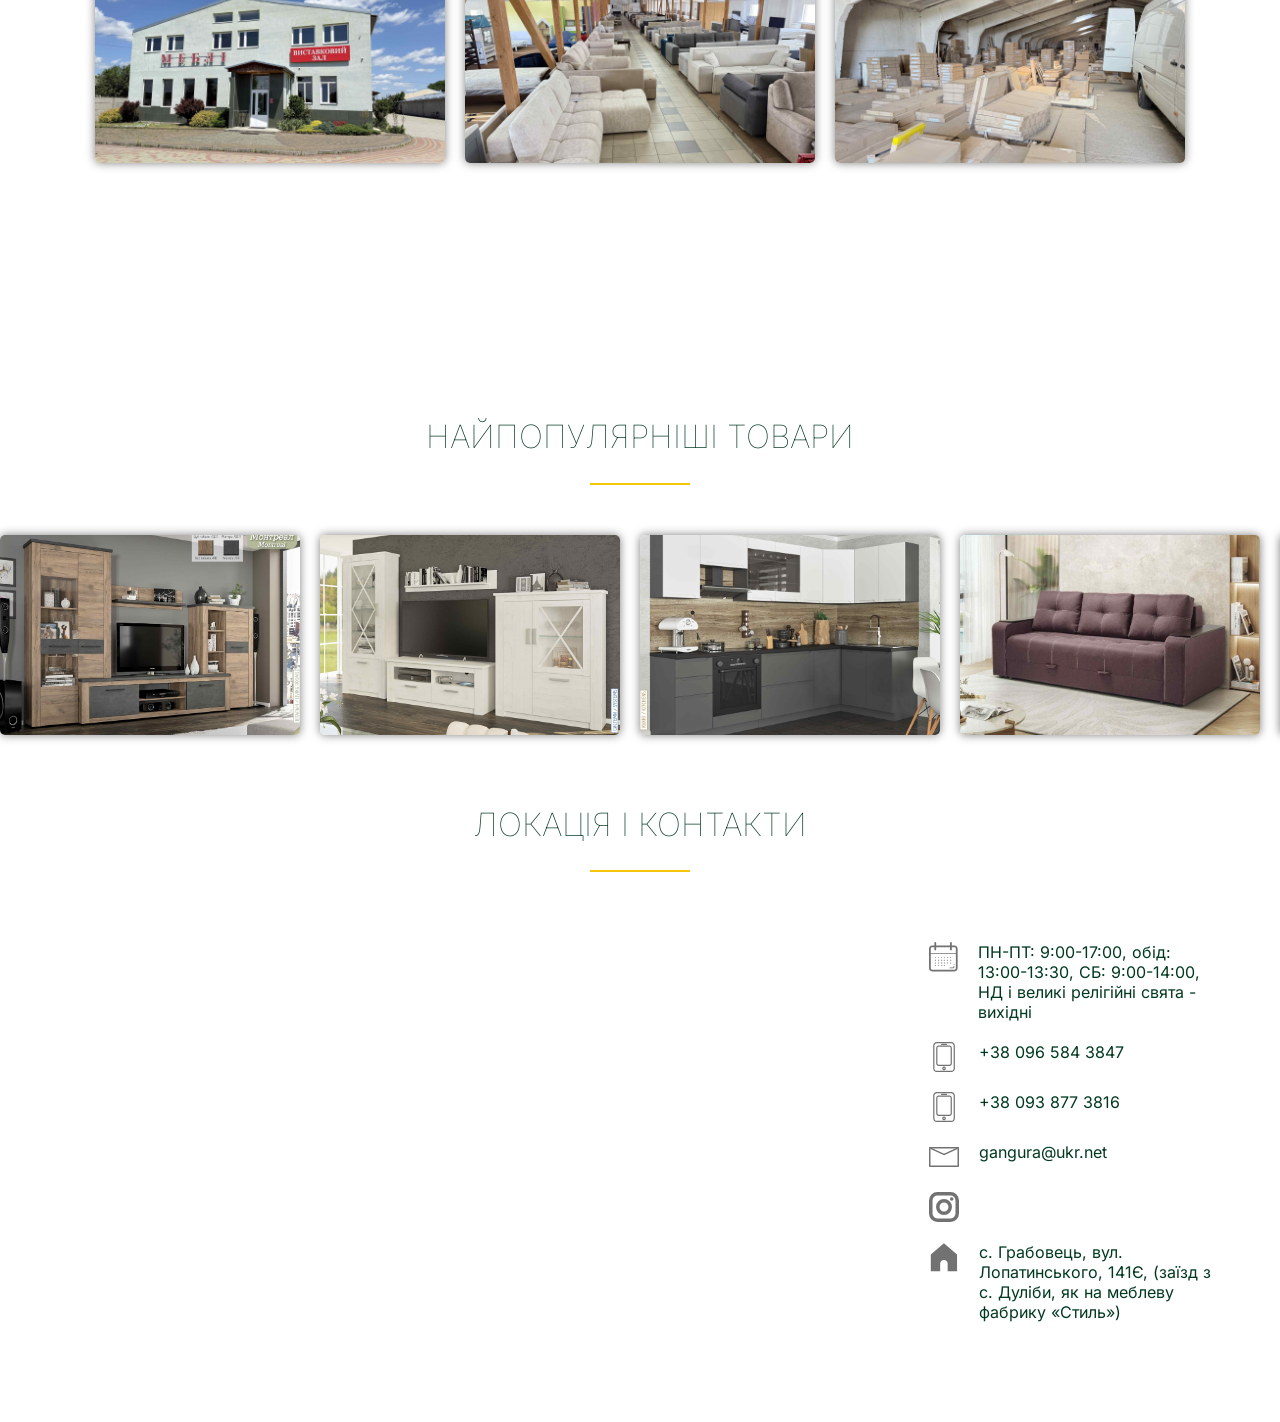
==== commit 1a0d09b1: "enhance 26/01/26" ====
--- a/index.html
+++ b/index.html
@@ -6,14 +6,14 @@
     <meta name="viewport" content="width=device-width, initial-scale=1.0">
     <meta name="description" content="Гуртівня пропонує широкий вибір з великим виставковим залом, щоб побачити меблі наживо.
         Можливий як самовивіз так і доставка.">
-    <link rel="preconnect" href="https://fonts.googleapis.com">
-    <link rel="preconnect" href="https://fonts.gstatic.com" crossorigin>
-    <link
-        href="https://fonts.googleapis.com/css2?family=Inter:ital,opsz,wght@0,14..32,100..900;1,14..32,100..900&display=swap"
-        rel="stylesheet">
+    <link rel="preconnect" href="https://cdnjs.cloudflare.com">
+    <link rel="preload" href="fonts/inter-v20-cyrillic_latin/inter-v20-cyrillic_latin-100.woff2" as="font" type="font/woff2" crossorigin>
+    <link rel="preload" href="fonts/inter-v20-cyrillic_latin/inter-v20-cyrillic_latin-300.woff2" as="font" type="font/woff2" crossorigin>
+    <link rel="preload" href="fonts/inter-v20-cyrillic_latin/inter-v20-cyrillic_latin-regular.woff2" as="font" type="font/woff2" crossorigin>
+    <link rel="preload" href="fonts/inter-v20-cyrillic_latin/inter-v20-cyrillic_latin-700.woff2" as="font" type="font/woff2" crossorigin>
     <link rel="stylesheet" href="style.css">
     <link rel="stylesheet" href="https://cdnjs.cloudflare.com/ajax/libs/font-awesome/6.5.2/css/all.min.css"
-        crossorigin="anonymous" referrerpolicy="no-referrer" />
+        media="print" onload="this.media='all'"crossorigin="anonymous" referrerpolicy="no-referrer" />
     <link rel="apple-touch-icon" sizes="180x180" href="icons/apple-touch-icon.png">
     <link rel="icon" type="image/png" sizes="32x32" href="icons/favicon-32x32.png">
     <link rel="icon" type="image/png" sizes="16x16" href="icons/favicon-16x16.png">
@@ -213,7 +213,8 @@
                                 </li>
                                 <li><a class="item" href="PDF/Столи_Марко.pdf">Столи обідні і крісла Фабрика Марко</a>
                                 </li>
-                                <li><a class="item" href="PDF/modul_lux.pdf">Столи обідні і крісла та інше Фабрика Модуль Люкс</a>
+                                <li><a class="item" href="PDF/modul_lux.pdf">Столи обідні і крісла та інше Фабрика
+                                        Модуль Люкс</a>
                                 </li>
                                 <li><a class="item" href="PDF/Столи_КС.pdf">Столи обідні Фабрика Київський Стандарт</a>
                                 </li>
@@ -382,6 +383,7 @@
     <section id="contact" class="contact">
 
         <iframe
+            title="Карта як доїхати до Меблевої Гуртівні О.Д.А."
             src="https://www.google.com/maps/embed?pb=!1m18!1m12!1m3!1d8764.220717947423!2d23.804675530479138!3d49.22676350580666!2m3!1f0!2f0!3f0!3m2!1i1024!2i768!4f13.1!3m3!1m2!1s0x473a41d3804e232b%3A0xb47557a396893994!2z0JzQtdCx0LvQtdCy0LAg0LPRg9GA0YLRltCy0L3Rjw!5e0!3m2!1suk!2sua!4v1749829109692!5m2!1suk!2sua"
             width="600" height="450" style="border:0;" allowfullscreen="" loading="lazy"
             referrerpolicy="no-referrer-when-downgrade">
--- a/style.css
+++ b/style.css
@@ -1,5 +1,38 @@
 * {
   box-sizing: border-box;
+}
+
+/* inter-100 - cyrillic_latin */
+@font-face {
+  font-display: swap; /* Check https://developer.mozilla.org/en-US/docs/Web/CSS/@font-face/font-display for other options. */
+  font-family: 'Inter';
+  font-style: normal;
+  font-weight: 100;
+  src: url('fonts/inter-v20-cyrillic_latin/inter-v20-cyrillic_latin-100.woff2') format('woff2'); /* Chrome 36+, Opera 23+, Firefox 39+, Safari 12+, iOS 10+ */
+}
+/* inter-300 - cyrillic_latin */
+@font-face {
+  font-display: swap; /* Check https://developer.mozilla.org/en-US/docs/Web/CSS/@font-face/font-display for other options. */
+  font-family: 'Inter';
+  font-style: normal;
+  font-weight: 300;
+  src: url('fonts/inter-v20-cyrillic_latin/inter-v20-cyrillic_latin-300.woff2') format('woff2'); /* Chrome 36+, Opera 23+, Firefox 39+, Safari 12+, iOS 10+ */
+}
+/* inter-regular - cyrillic_latin */
+@font-face {
+  font-display: swap; /* Check https://developer.mozilla.org/en-US/docs/Web/CSS/@font-face/font-display for other options. */
+  font-family: 'Inter';
+  font-style: normal;
+  font-weight: 400;
+  src: url('fonts/inter-v20-cyrillic_latin/inter-v20-cyrillic_latin-regular.woff2') format('woff2'); /* Chrome 36+, Opera 23+, Firefox 39+, Safari 12+, iOS 10+ */
+}
+/* inter-700 - cyrillic_latin */
+@font-face {
+  font-display: swap; /* Check https://developer.mozilla.org/en-US/docs/Web/CSS/@font-face/font-display for other options. */
+  font-family: 'Inter';
+  font-style: normal;
+  font-weight: 700;
+  src: url('fonts/inter-v20-cyrillic_latin/inter-v20-cyrillic_latin-700.woff2') format('woff2'); /* Chrome 36+, Opera 23+, Firefox 39+, Safari 12+, iOS 10+ */
 }
 
 html,
@@ -130,7 +163,7 @@
   display: flex;
   flex-direction: column;
   justify-content: center;
-  background-image: url(main1.png);
+  background-image: url(main2.png);
   background-size: cover;
   background-position: center;
 }
@@ -596,6 +629,7 @@
     height: auto;
     padding: 20px;
   }
+
   .showroom-image {
     flex-direction: column;
     align-items: center;
@@ -616,6 +650,7 @@
   .bb {
     display: block;
   }
+
   .dropdown-menu-container {
     position: absolute;
     top: 95%;
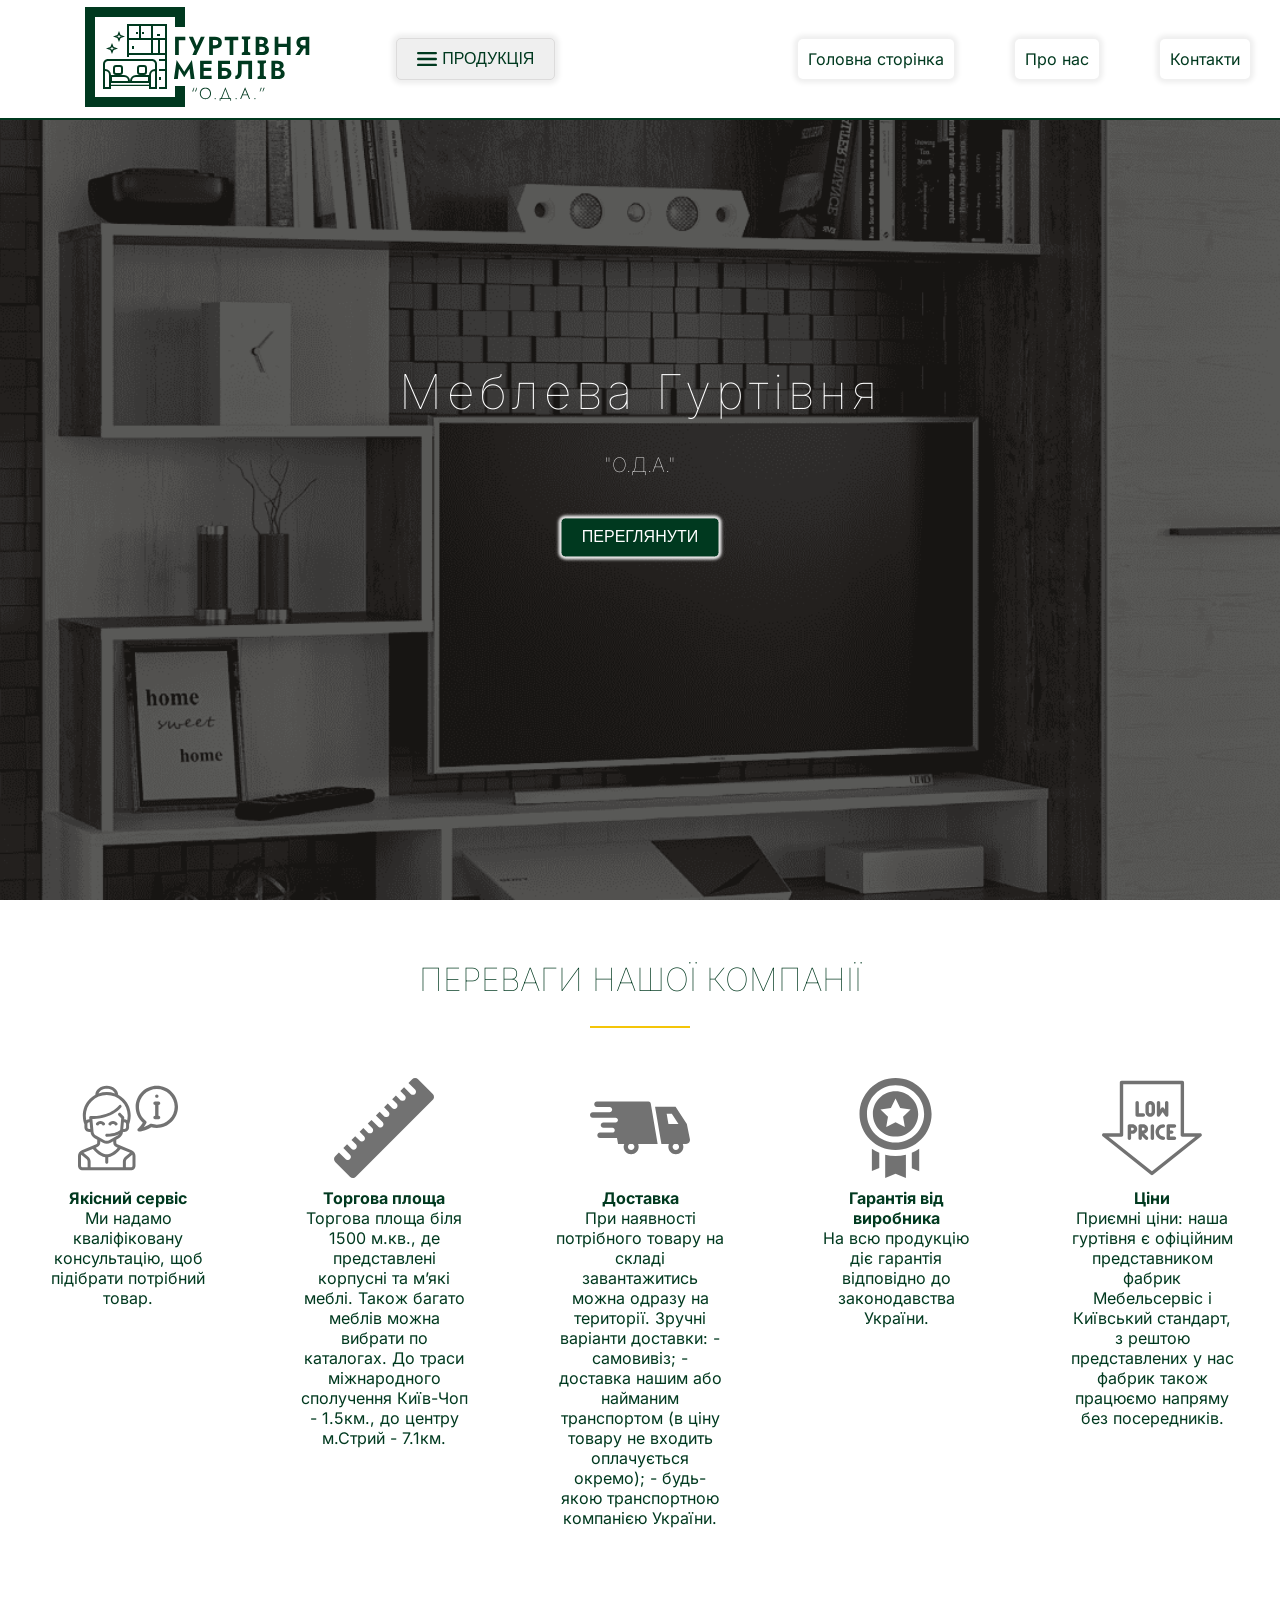
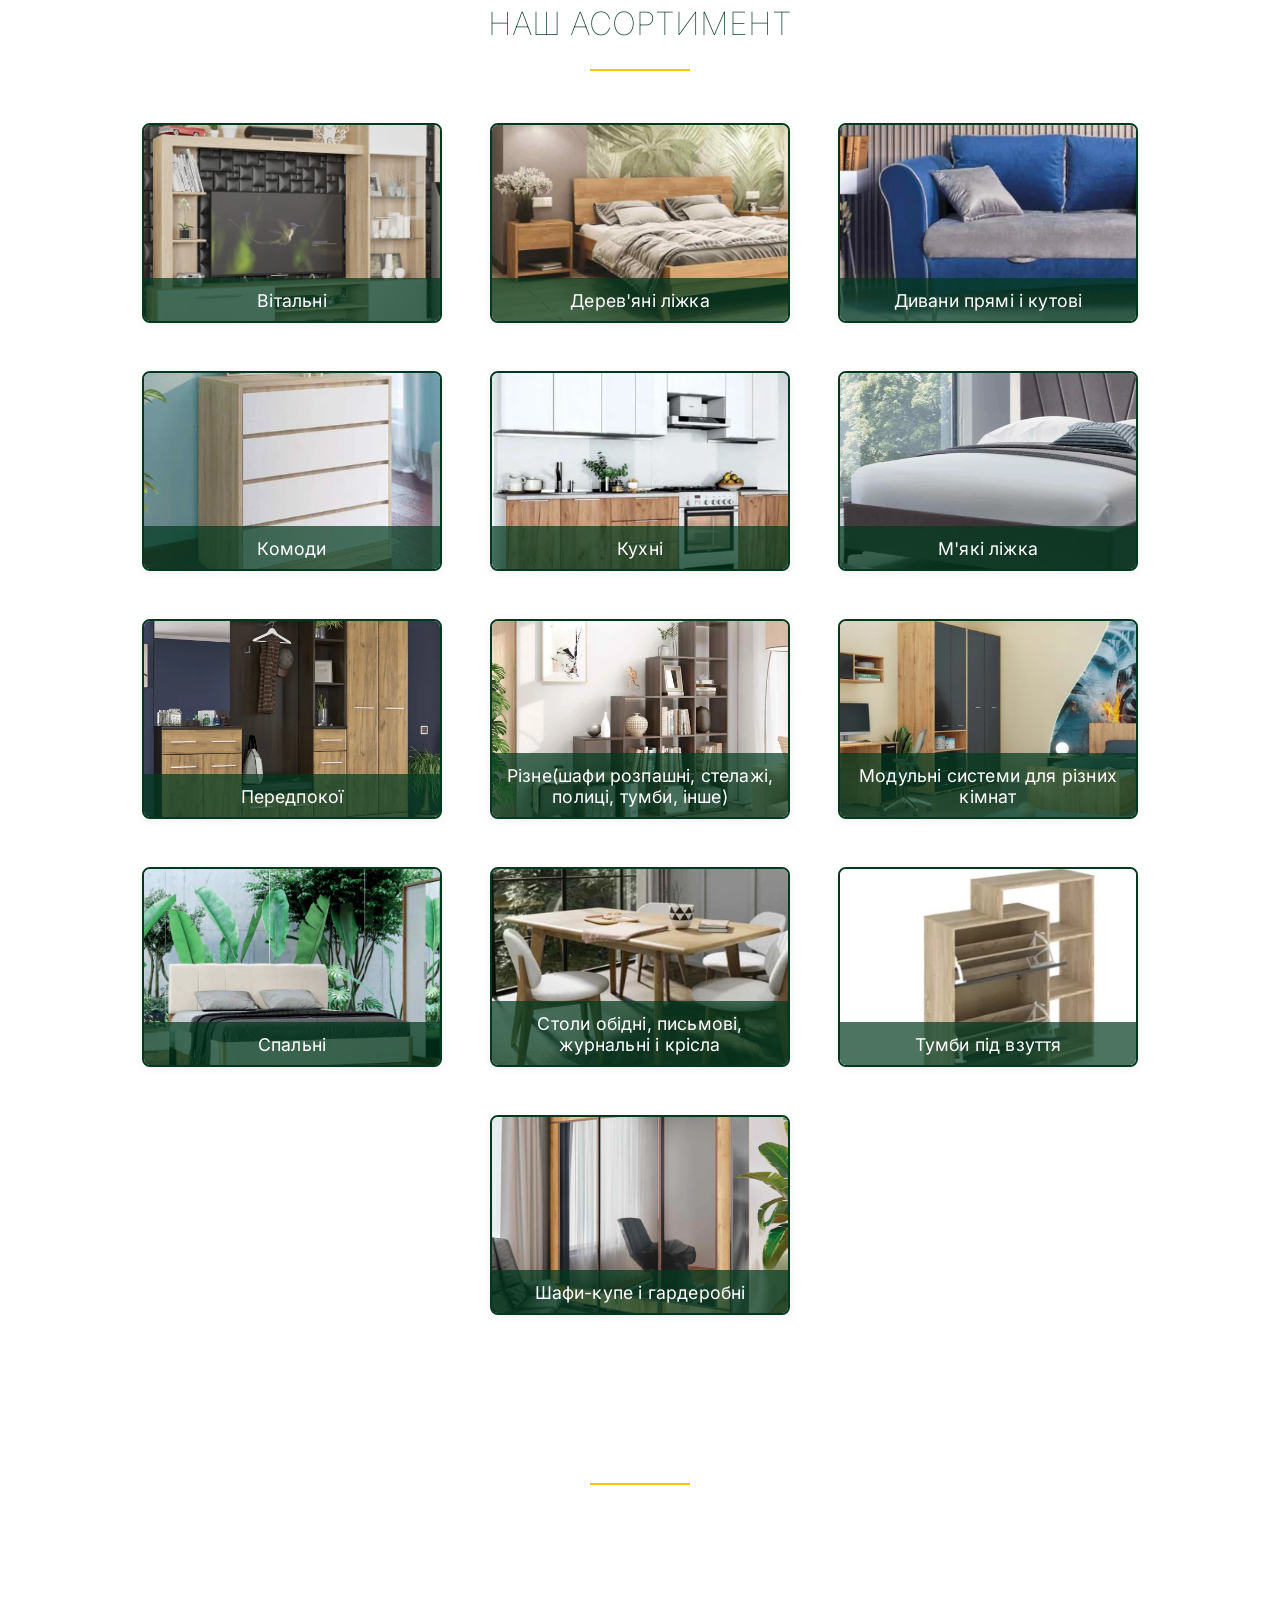
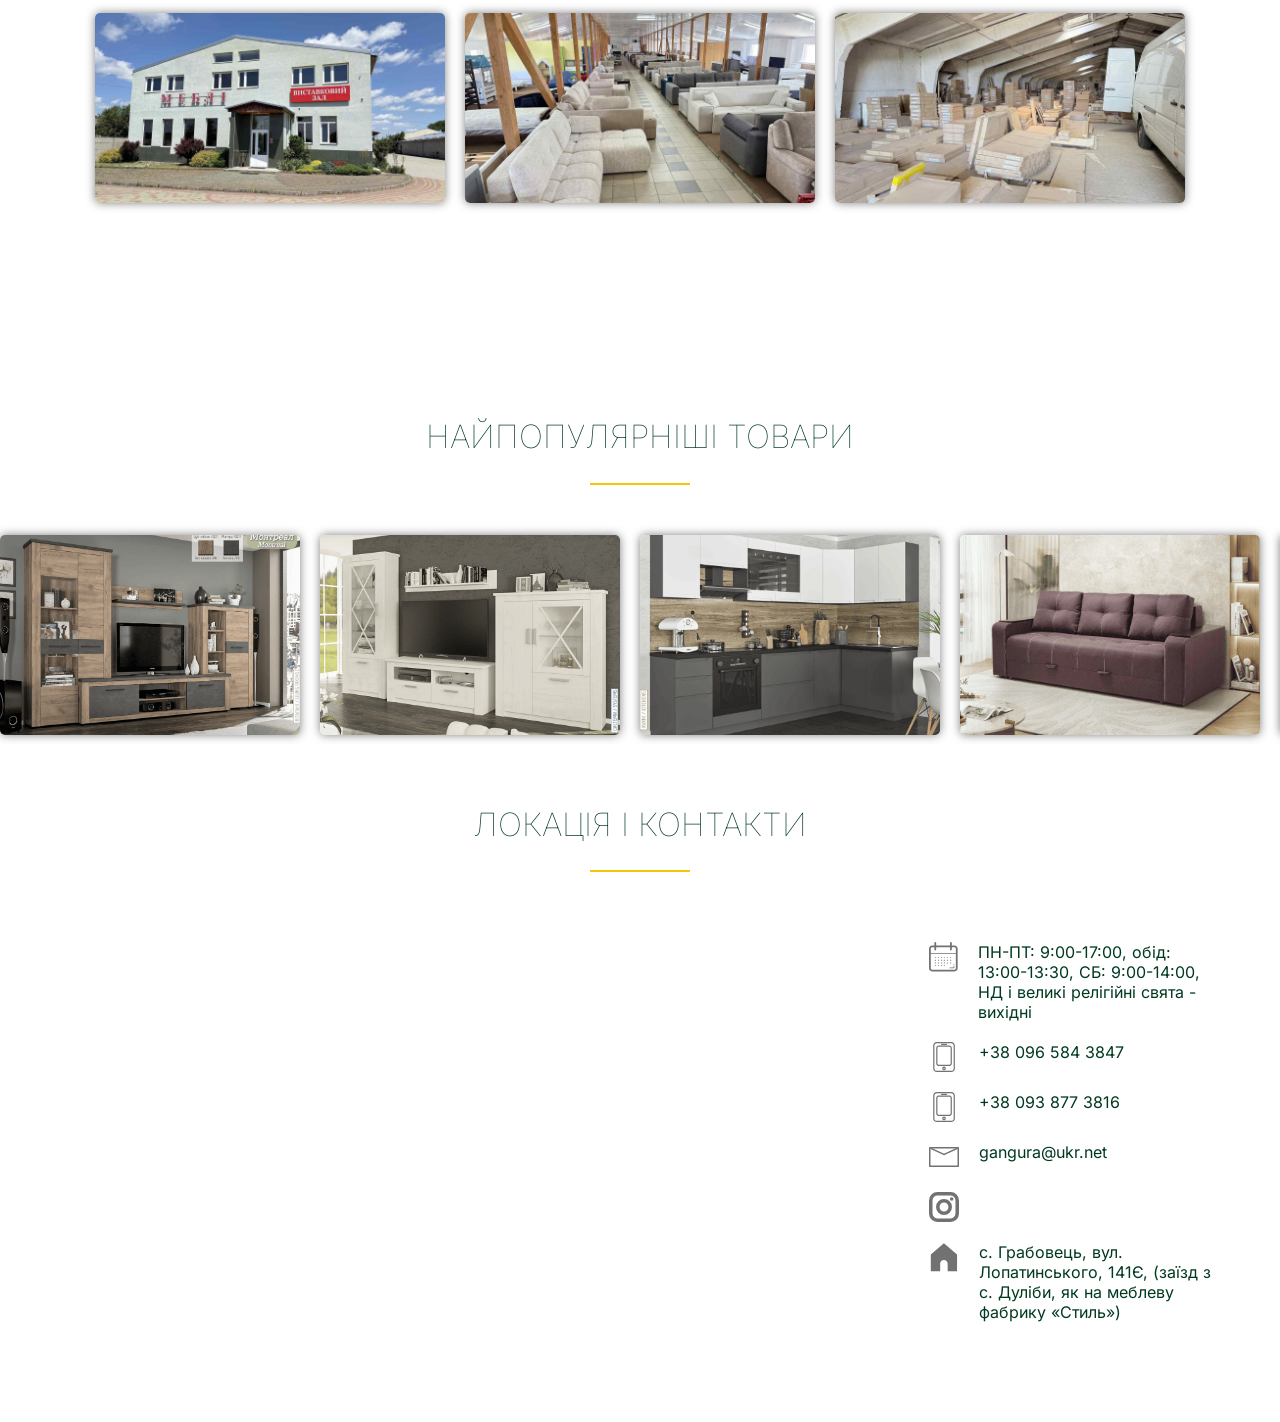
==== commit 8e9007da: "enhance-2-26.01.26" ====
--- a/index.html
+++ b/index.html
@@ -288,7 +288,7 @@
         </nav>
     </header>
 
-    <main>
+    <main fetchpriority="high">
         <div class="h">
             <h1>Меблева Гуртівня</h1>
             <p>"О.Д.А."</p>
@@ -363,17 +363,17 @@
         <!-- Додайте цей блок у потрібне місце сторінки -->
         <div class="showroom-image-scroll">
             <div class="showroom-image-scroll-inner">
-                <img src="vitalnia.png" alt="Showroom Image">
-                <img src="systema.png" alt="Showroom Image">
-                <img src="kuhnia.png" alt="Showroom Image">
-                <img src="dyvan.png" alt="Showroom Image">
-                <img src="shafa.png" alt="Showroom Image">
+                <img src="vitalnia.webp" alt="Showroom Image">
+                <img src="systema.webp" alt="Showroom Image">
+                <img src="kuhnia.webp" alt="Showroom Image">
+                <img src="dyvan.webp" alt="Showroom Image">
+                <img src="shafa.webp" alt="Showroom Image">
                 <!-- дубль для безшовності -->
-                <img src="vitalnia.png" alt="Showroom Image">
-                <img src="systema.png" alt="Showroom Image">
-                <img src="kuhnia.png" alt="Showroom Image">
-                <img src="dyvan.png" alt="Showroom Image">
-                <img src="shafa.png" alt="Showroom Image">
+                <img src="vitalnia.webp" alt="Showroom Image">
+                <img src="systema.webp" alt="Showroom Image">
+                <img src="kuhnia.webp" alt="Showroom Image">
+                <img src="dyvan.webp" alt="Showroom Image">
+                <img src="shafa.webp" alt="Showroom Image">
             </div>
         </div>
     </section>
--- a/style.css
+++ b/style.css
@@ -277,7 +277,8 @@
   width: 100%;
   height: 600px;
   margin: 20px 0;
-  background-image: url(main1.png);
+  padding-top: 40px;
+  background-image: url(main2.png);
   background-size: cover;
   background-position: center;
   background-attachment: fixed;
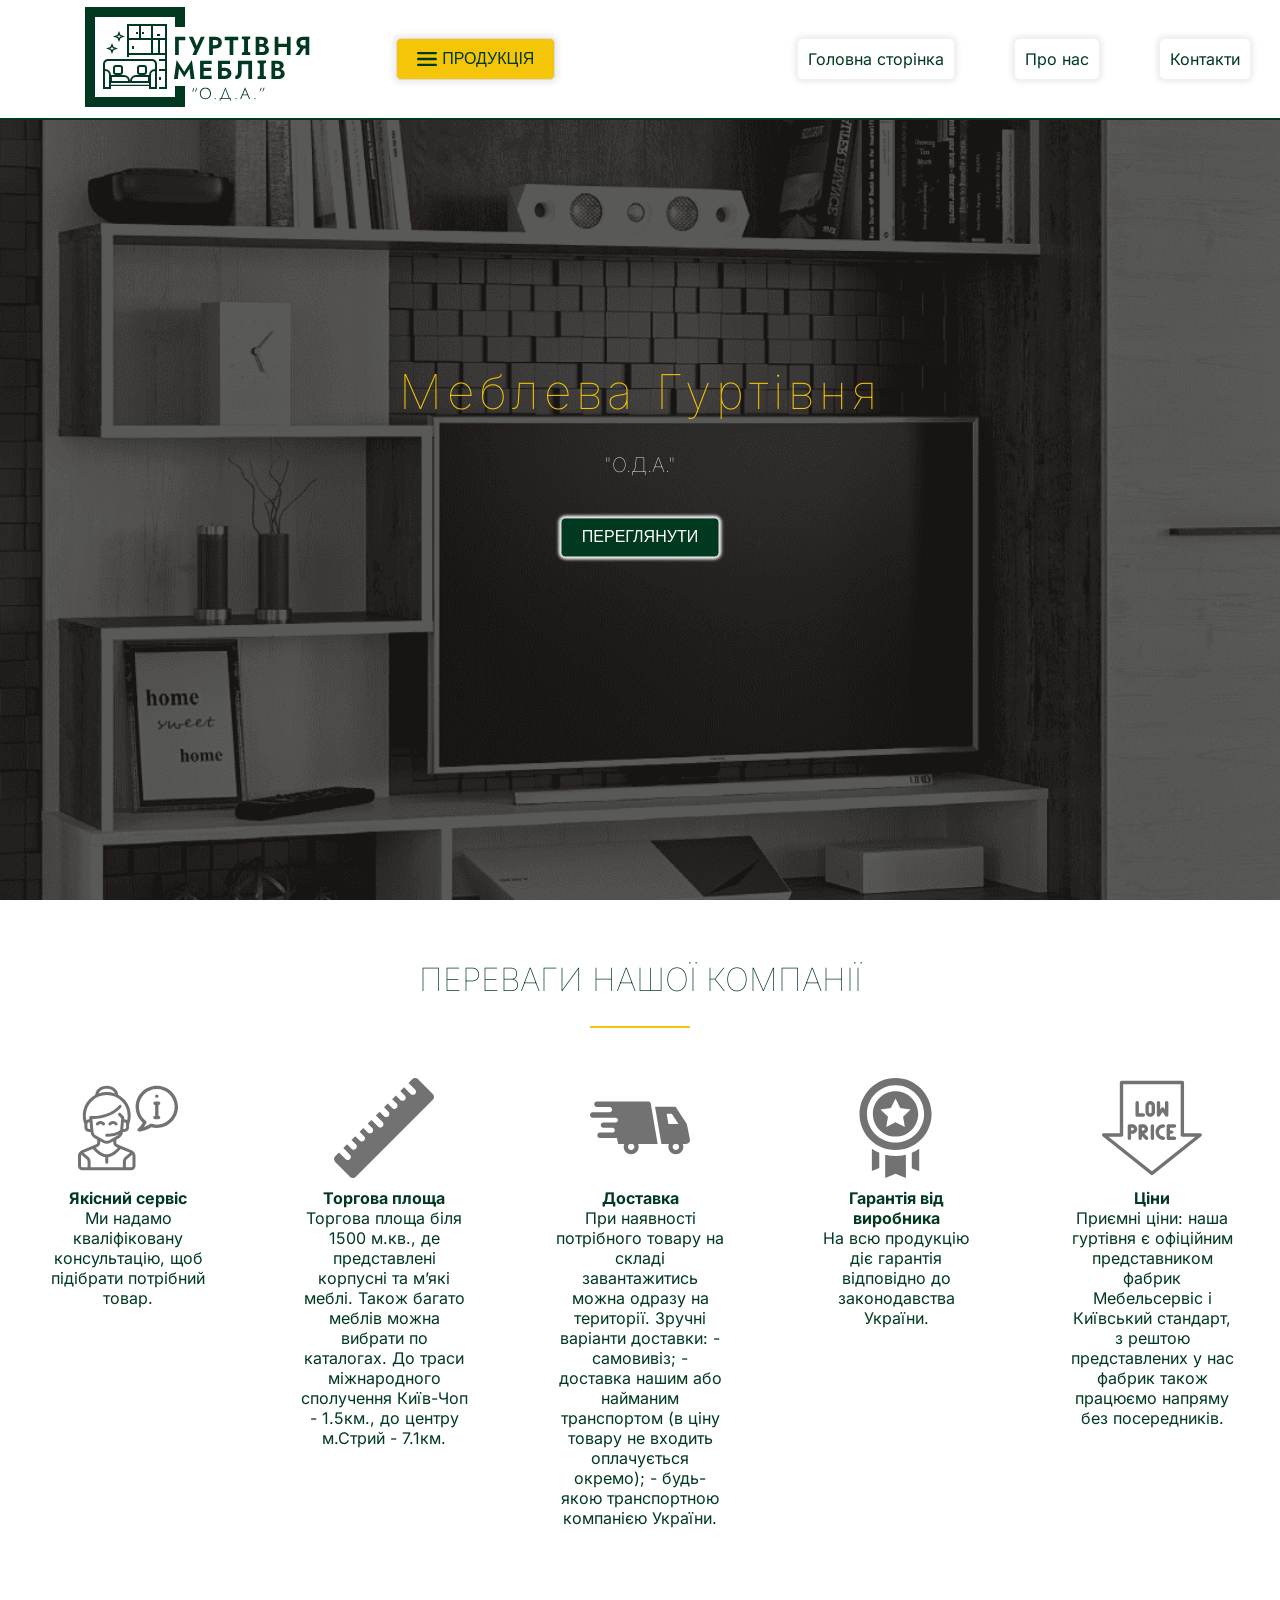
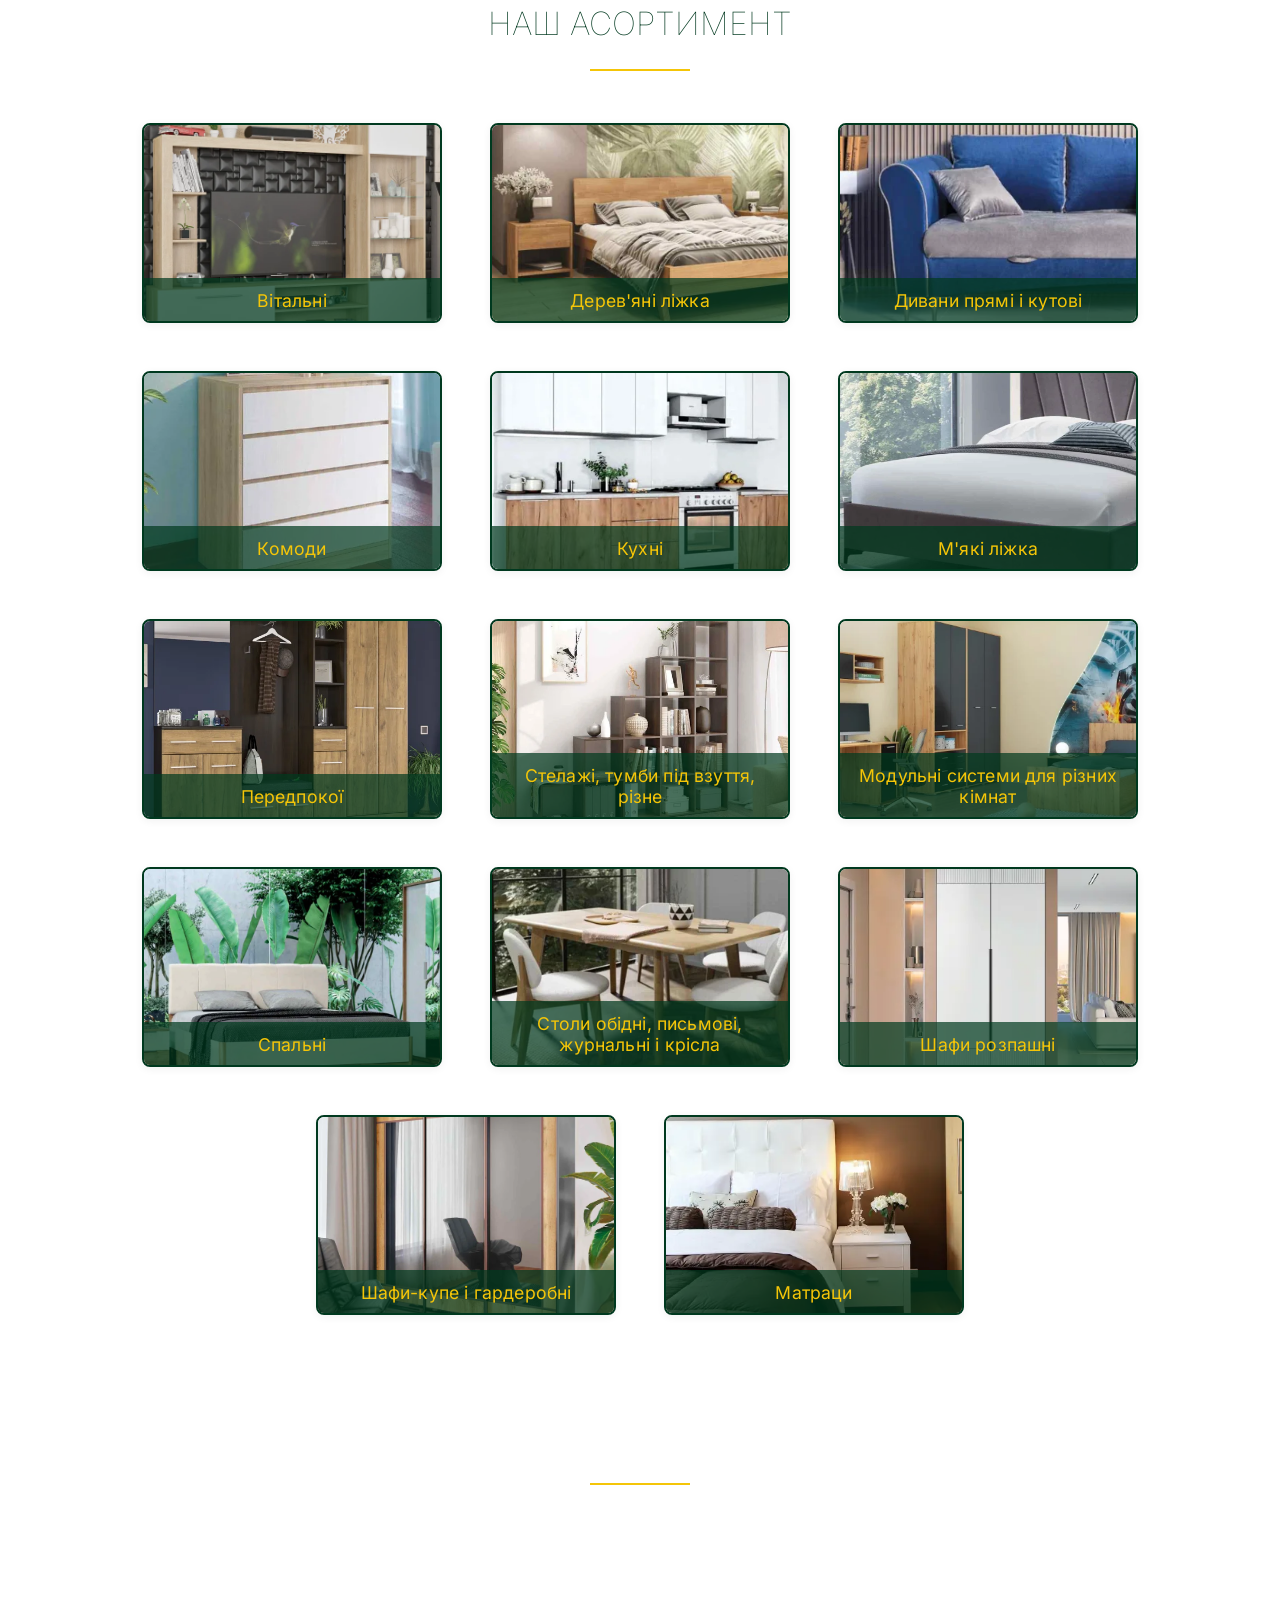
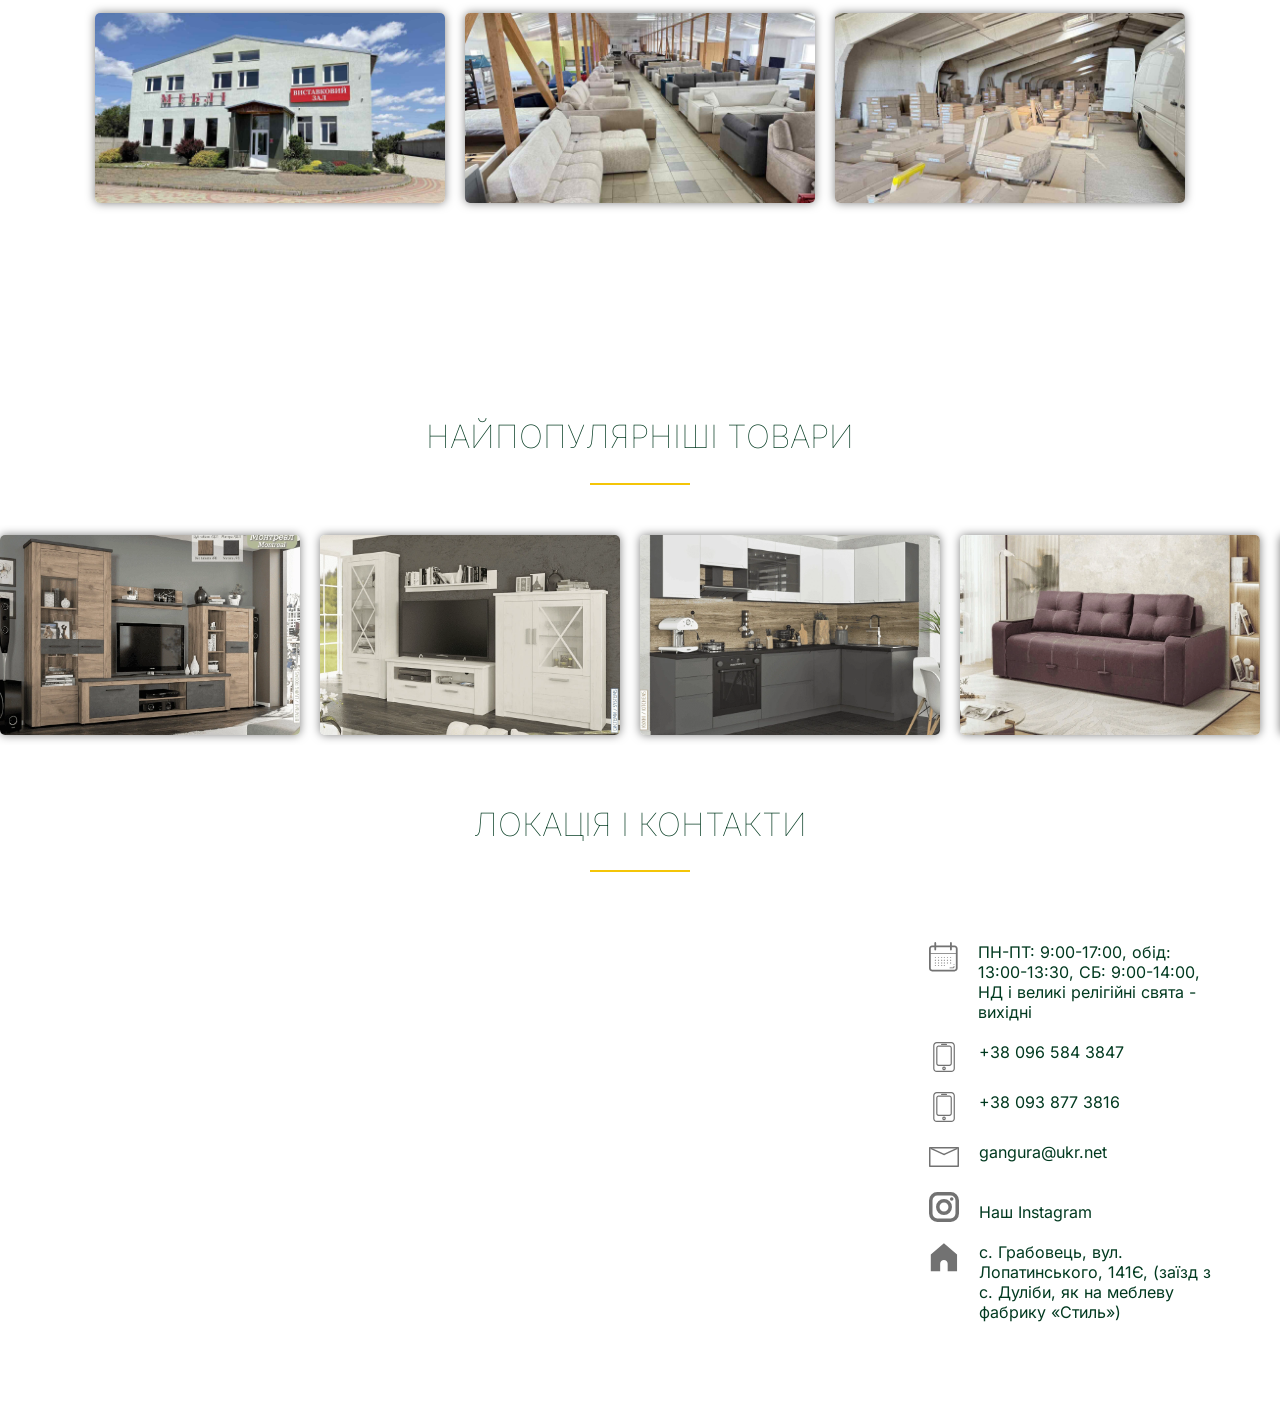
==== commit 2eeb45ed: "newSiteVersion2026-october" ====
--- a/index.html
+++ b/index.html
@@ -4,27 +4,30 @@
 <head>
     <meta charset="UTF-8">
     <meta name="viewport" content="width=device-width, initial-scale=1.0">
-    <meta name="description" content="Гуртівня пропонує широкий вибір з великим виставковим залом, щоб побачити меблі наживо.
+    <meta name="description" content="Гуртівня меблів О.Д.А. пропонує широкий вибір з великим виставковим залом, щоб побачити меблі наживо.
         Можливий як самовивіз так і доставка.">
     <link rel="preconnect" href="https://cdnjs.cloudflare.com">
-    <link rel="preload" href="fonts/inter-v20-cyrillic_latin/inter-v20-cyrillic_latin-100.woff2" as="font" type="font/woff2" crossorigin>
-    <link rel="preload" href="fonts/inter-v20-cyrillic_latin/inter-v20-cyrillic_latin-300.woff2" as="font" type="font/woff2" crossorigin>
-    <link rel="preload" href="fonts/inter-v20-cyrillic_latin/inter-v20-cyrillic_latin-regular.woff2" as="font" type="font/woff2" crossorigin>
-    <link rel="preload" href="fonts/inter-v20-cyrillic_latin/inter-v20-cyrillic_latin-700.woff2" as="font" type="font/woff2" crossorigin>
+    <link rel="preload" href="fonts/inter-v20-cyrillic_latin/inter-v20-cyrillic_latin-100.woff2" as="font"
+        type="font/woff2" crossorigin>
+    <link rel="preload" href="fonts/inter-v20-cyrillic_latin/inter-v20-cyrillic_latin-300.woff2" as="font"
+        type="font/woff2" crossorigin>
+    <link rel="preload" href="fonts/inter-v20-cyrillic_latin/inter-v20-cyrillic_latin-regular.woff2" as="font"
+        type="font/woff2" crossorigin>
+    <link rel="preload" href="fonts/inter-v20-cyrillic_latin/inter-v20-cyrillic_latin-700.woff2" as="font"
+        type="font/woff2" crossorigin>
     <link rel="stylesheet" href="style.css">
     <link rel="stylesheet" href="https://cdnjs.cloudflare.com/ajax/libs/font-awesome/6.5.2/css/all.min.css"
-        media="print" onload="this.media='all'"crossorigin="anonymous" referrerpolicy="no-referrer" />
-    <link rel="apple-touch-icon" sizes="180x180" href="icons/apple-touch-icon.png">
-    <link rel="icon" type="image/png" sizes="32x32" href="icons/favicon-32x32.png">
-    <link rel="icon" type="image/png" sizes="16x16" href="icons/favicon-16x16.png">
-    <link rel="manifest" href="icons/site.webmanifest">
+        media="print" onload="this.media='all'" crossorigin="anonymous" referrerpolicy="no-referrer" />
+    <link rel="icon" type="image/x-icon" href="/icons/favicon.ico" />
+    <link rel="icon" type="image/png" sizes="512x512" href="/icons/favicon.png" />
+    <link rel="apple-touch-icon" sizes="180x180" href="/icons/apple-touch-icon.png" />
     <title>Гуртівня меблів</title>
 </head>
 
 <body>
     <header>
         <div class="logo">
-            <div><img src="logo_furniture_wholesale.svg" alt="Logo for furniture wholesale store"></div>
+            <div><img src="assets/logo_furniture_wholesale.svg" alt="Logo for furniture wholesale store"></div>
             <div class="dropdown">
                 <button class="pr">
                     <svg width="34" height="24" viewBox="0 0 34 24" xmlns="http://www.w3.org/2000/svg">
@@ -34,7 +37,7 @@
                     </svg>
                     <span> ПРОДУКЦІЯ</span>
                 </button>
-                <div class="bb"><img src="burger_menu.svg" alt="burger_menu"></div>
+                <div class="bb"><img src="assets/burger_menu2.svg" alt="burger_menu"></div>
                 <div class="dropdown-menu-container">
                     <ul class="dropdown-menu">
                         <li>
@@ -43,11 +46,7 @@
                                 <li><a class="item" href="PDF/ВітальніКС.pdf">Вітальні Фабрика Київський Стандарт</a>
                                 </li>
                                 <li><a class="item" href="PDF/ВітальніМС.pdf">Вітальні Фабрика Мебель-сервіс</a></li>
-                                <li><a class="item" href="PDF/Вітальні_клас_ММ.pdf">Вітальні класика Фабрика
-                                        Миро-Марк</a>
-                                </li>
-                                <li><a class="item" href="PDF/Вітальні_модерн_ММ.pdf">Вітальні модерн Фабрика
-                                        Миро-Марк</a>
+                                <li><a class="item" href="PDF/Вітальні_і_дитячі_ММ.pdf">Вітальні класика і модерн та Дитячі Фабрика Миро-Марк</a>
                                 </li>
                             </ul>
                         </li>
@@ -61,8 +60,7 @@
                                 <li><a class="item" href="PDF/Ліжка_дер_Мебігранд.pdf">Дерев'яні ліжка Фабрика
                                         Мебігранд</a>
                                 </li>
-                                <li><a class="item" href="PDF/Ліжка_дер_МС.pdf">Дерев'яні ліжка Фабрика Мебель
-                                        Сервіс</a>
+                                <li><a class="item" href="PDF/Ліжка_дер_МС.pdf">Дерев'яні ліжка Фабрика Мебель-Сервіс</a>
                                 </li>
                             </ul>
                         </li>
@@ -73,18 +71,14 @@
                                         Стандарт</a></li>
                                 <li><a class="item" href="PDF/Дивани_прямі_КС.pdf">Дивани прямі Фабрика Київський
                                         Стандарт</a></li>
-                                <li><a class="item" href="PDF/Дивани_кутові_МС.pdf">Дивани кутові Фабрика Мебель
-                                        Сервіс</a>
-                                </li>
-                                <li><a class="item" href="PDF/Дивани_прямі_МС.pdf">Дивани прямі Фабрика Мебель
-                                        Сервіс</a>
+                                <li><a class="item" href="PDF/Дивани_кутові_МС.pdf">Дивани кутові Фабрика Мебель-Сервіс</a>
+                                </li>
+                                <li><a class="item" href="PDF/Дивани_прямі_МС.pdf">Дивани прямі Фабрика Мебель-Сервіс</a>
                                 </li>
                                 <li><a class="item" href="PDF/Дивани_прямі_і_кутові_Сократ.pdf">Дивани прямі і кутові
-                                        Фабрика Сократ Свінг</a></li>
-                                <li><a class="item" href="PDF/Дивани_прямі_і_кутові_Mebwood.pdf">Дивани прямі і кутові
-                                        Фабрика Mebwood</a></li>
-                                <li><a class="item" href="PDF/Дитячі_дивани_МС.pdf">Диванчики дитячі Фабрика Мебель
-                                        Сервіс</a></li>
+                                        Фабрика Сократ-Свінг</a></li>
+                                <li><a class="item" href="PDF/Дитячі_дивани_МС.pdf">Диванчики дитячі Фабрика Мебель-Сервіс</a>
+                                </li>
                             </ul>
                         </li>
                         <li>
@@ -92,47 +86,43 @@
                             <ul class="dropdown-submenu">
                                 <li><a class="item" href="PDF/Комоди_КС.pdf">Комоди Фабрика Київський Стандарт</a></li>
                                 <li><a class="item" href="PDF/Комоди_Мебігранд.pdf">Комоди Фабрика Мебігранд</a></li>
-                                <li><a class="item" href="PDF/Комоди_різні_КС.pdf">Комоди різні Фабрика Київський
-                                        Стандарт</a></li>
+                                <li><a class="item" href="PDF/Комоди_ММ.pdf">Комоди Фабрика Миро-Марк</a></li>
                             </ul>
                         </li>
                         <li>
                             <a class="dropdown-item" href="#">Кухні<span class="plus-icon">+</span></a>
                             <ul class="dropdown-submenu">
                                 <li><a class="item" href="PDF/Кухні_Нові-серії_КС.pdf">Кухні нові серії Фабрика
-                                        Київський
-                                        Стандарт</a></li>
+                                        Київський Стандарт</a></li>
                                 <li><a class="item" href="PDF/Кухні-Серія-ДСП-КС.pdf">Кухні Готові рішення Серія ДСП
-                                        Фабрика
-                                        Київський Стандарт</a></li>
+                                        Фабрика Київський Стандарт</a></li>
                                 <li><a class="item" href="PDF/Кухні-Серія-Плівка-КС.pdf">Кухні Готові рішення Серія
-                                        Плівка
-                                        Фабрика Київський Стандарт</a></li>
+                                        Плівка Фабрика Київський Стандарт</a></li>
                                 <li><a class="item" href="PDF/Кухні-Серія-Фарба-КС.pdf">Кухні Готові рішення Серія Фарба
                                         Фабрика Київський Стандарт</a></li>
                                 <li><a class="item" href="PDF/Кухні_модульні_КС.pdf">Кухні Модульні довільного вибору
                                         Фабрика Київський Стандарт</a></li>
-                                <li><a class="item" href="PDF/Технічна_інфо_КС.pdf">Кухні Технічна інформація Фабрика
-                                        Київський Стандарт</a></li>
-                                <li><a class="item" href="PDF/Кухні_МС.pdf">Кухні Фабрика Мебель Сервіс</a></li>
-                                <li><a class="item" href="PDF/Кухні-кут_Mebwood.pdf">Кухні Фабрика Mebwood</a></li>
+                                <li><a class="item" href="PDF/Матеріали_кухні_КС.pdf">Матеріали кухонь Фабрика Київський Стандарт</a>
+                                </li>
+                                <li><a class="item" href="PDF/Кухні_МС.pdf">Кухні Фабрика Мебель-Сервіс</a>
+                                </li>
                             </ul>
                         </li>
                         <li>
                             <a class="dropdown-item" href="#">М'які ліжка<span class="plus-icon">+</span></a>
                             <ul class="dropdown-submenu">
                                 <li><a class="item" href="PDF/Ліжка_мякі_Різо.pdf">М'які ліжка Фабрика Різо</a></li>
-                                <li><a class="item" href="PDF/Мякі-ліжка_КС.pdf">М'які ліжка Фабрика Київський
-                                        Стандарт</a>
+                                <li><a class="item" href="PDF/Мякі-ліжка_КС.pdf">М'які ліжка Фабрика Київський Стандарт</a>
                                 </li>
                                 <li><a class="item" href="PDF/Мякі_крісла_КС.pdf">М'які крісла Фабрика Київський
                                         Стандарт</a></li>
                                 <li><a class="item" href="PDF/Ліжка_крісла_Сократ.pdf">М'які ліжка і крісла Фабрика
-                                        Сократ
-                                        Свінг</a></li>
-                                <li><a class="item" href="PDF/Мякі_ліжка_МС.pdf">М'які ліжка Фабрика Мебель Сервіс</a>
-                                </li>
-                                <li><a class="item" href="PDF/Мякі-ліжка_ММ.pdf">М'які ліжка Фабрика Миро Марк</a></li>
+                                        Сократ-Свінг</a></li>
+                                <li><a class="item" href="PDF/Мякі_ліжка_МС.pdf">М'які ліжка Фабрика Мебель-Сервіс</a>
+                                </li>
+                                <li><a class="item" href="PDF/Мякі-ліжка_ММ.pdf">М'які ліжка Фабрика Миро-Марк</a></li>
+                                <li><a class="item" href="PDF/Пуфи_ММ.pdf">Пуфи Фабрика Миро-Марк</a></li>
+                                <li><a class="item" href="PDF/Пуфи_МС.pdf">Пуфи Фабрика Мебель-Сервiс</a></li>
                             </ul>
                         </li>
                         <li>
@@ -141,40 +131,22 @@
                                 <li><a class="item" href="PDF/Передпокої_КС.pdf">Передпокої Фабрика Київський
                                         Стандарт</a>
                                 </li>
-                                <li><a class="item" href="PDF/Передпокої_МС.pdf">Передпокої Фабрика Мебель Сервіс</a>
-                                </li>
-                                <li><a class="item" href="PDF/Передпокої_ММ.pdf">Передпокої Фабрика Миро Марк</a></li>
-                            </ul>
-                        </li>
-                        <li>
-                            <a class="dropdown-item" href="#">Різне(шафи розпашні, стелажі, полиці, тумби, інше)<span
+                                <li><a class="item" href="PDF/Передпокої_МС.pdf">Передпокої Фабрика Мебель-Сервіс</a>
+                                </li>
+                                <li><a class="item" href="PDF/Передпокої_ММ.pdf">Передпокої Фабрика Миро-Марк</a></li>
+                            </ul>
+                        </li>
+                        <li>
+                            <a class="dropdown-item" href="#">Стелажі, тумби під взуття, різне<span
                                     class="plus-icon">+</span></a>
                             <ul class="dropdown-submenu">
-                                <li><a class="item" href="PDF/Серії_шаф_розпашних_КС.pdf">Серії Шаф розпашних Фабрика
-                                        Київський Стандарт</a></li>
-                                <li><a class="item" href="PDF/Шафи-розпашні-різні_КС.pdf">Шафи розпашні різні Фабрика
-                                        Київський Стандарт</a></li>
-                                <li><a class="item" href="PDF/Decor-Collection_ММ.pdf">Decor Collection Фабрика Миро
-                                        Марк</a></li>
-                                <li><a class="item" href="PDF/Відкриті-вішалки_КС.pdf">Відкриті вішаки Фабрика Київський
-                                        Стандарт</a></li>
-                                <li><a class="item" href="PDF/Дзеркала_КС.pdf">Дзеркала Фабрика Київський Стандарт</a>
-                                </li>
-                                <li><a class="item" href="PDF/Ліжка-різні_КС.pdf">Ліжка різні Фабрика Київський
-                                        Стандарт</a>
-                                </li>
-                                <li><a class="item" href="PDF/Тумби-навісні-полиці-стелажі_КС.pdf">Стелажі, полиці,
-                                        тумби
-                                        навісні Фабрика Київський Стандарт</a></li>
-                                <li><a class="item" href="PDF/Тумби-на-антресолі_КС.pdf">Тумби на антресолі Фабрика
-                                        Київський Стандарт</a></li>
-                                <li><a class="item" href="PDF/Тумби-навісні-і-полиці-навісні_КС.pdf">Тумби навісні і
-                                        полиці
-                                        навісні Фабрика Київський Стандарт</a></li>
-                                <li><a class="item" href="PDF/Тумби-приліжкові_КС.pdf">Тумби приліжкові Фабрика
-                                        Київський
-                                        Стандарт</a></li>
-                                <li><a class="item" href="PDF/Тумби-ТБ_КС.pdf">Тумби ТБ Фабрика Київський Стандарт</a>
+                                <li><a class="item" href="PDF/Шафи_тумби_різні_КС.pdf">Шафи, тумби під взуття, дзеркала, різне Фабрика Київський Стандарт</a>
+                                </li>
+                                <li><a class="item" href="PDF/Тумби-навісні-полиці-стелажі_КС.pdf">Тумби навісні, полиці, стелажі Фабрика Київський Стандарт</a>
+                                </li>
+                                <li><a class="item" href="PDF/Тумби-під-взуття_МС.pdf">Тумби під взуття Фабрика Мебель-Сервіс</a>
+                                </li>
+                                <li><a class="item" href="PDF/Дзеркала_ММ.pdf">Дзеркала Фабрика Миро-Марк</a>
                                 </li>
                             </ul>
                         </li>
@@ -184,24 +156,20 @@
                             <ul class="dropdown-submenu">
                                 <li><a class="item" href="PDF/Системи_КС.pdf">Системи Фабрика Київський Стандарт</a>
                                 </li>
-                                <li><a class="item" href="PDF/Системи_МС.pdf">Системи Фабрика Мебель Сервіс</a></li>
-                                <li><a class="item" href="PDF/Системи_колекції_Mebwood.pdf">Колекції Фабрика Mebwood</a>
+                                <li><a class="item" href="PDF/Системи_МС.pdf">Системи Фабрика Мебель-Сервіс</a>
                                 </li>
                             </ul>
                         </li>
                         <li>
                             <a class="dropdown-item" href="#">Спальні<span class="plus-icon">+</span></a>
                             <ul class="dropdown-submenu">
-                                <li><a class="item" href="PDF/Спальні_модерн_ММ.pdf">Спальні модерн Фабрика Миро
-                                        Марк</a>
-                                </li>
-                                <li><a class="item" href="PDF/Спальні_класика_ММ.pdf">Спальні класика Фабрика Миро
-                                        Марк</a>
-                                </li>
-                                <li><a class="item" href="PDF/Спальні_МС.pdf">Спальні Фабрика Мебель Сервіс</a></li>
+                                <li><a class="item" href="PDF/Спальні_модерн_ММ.pdf">Спальні модерн Фабрика Миро-Марк</a>
+                                </li>
+                                <li><a class="item" href="PDF/Спальні_класика_ММ.pdf">Спальні класика Фабрика Миро-Марк</a>
+                                </li>
+                                <li><a class="item" href="PDF/Спальні_МС.pdf">Спальні Фабрика Мебель-Сервіс</a>
+                                </li>
                                 <li><a class="item" href="PDF/Спальні_КС.pdf">Спальні Фабрика Київський Стандарт</a>
-                                </li>
-                                <li><a class="item" href="PDF/Спальні_Mebwood.pdf">Спальні і ліжка Фабрика Mebwood</a>
                                 </li>
                             </ul>
                         </li>
@@ -213,30 +181,31 @@
                                 </li>
                                 <li><a class="item" href="PDF/Столи_Марко.pdf">Столи обідні і крісла Фабрика Марко</a>
                                 </li>
-                                <li><a class="item" href="PDF/modul_lux.pdf">Столи обідні і крісла та інше Фабрика
-                                        Модуль Люкс</a>
-                                </li>
-                                <li><a class="item" href="PDF/Столи_КС.pdf">Столи обідні Фабрика Київський Стандарт</a>
-                                </li>
-                                <li><a class="item" href="PDF/Столи_МС.pdf">Столи(і письмові і журнальні), крісла
-                                        Фабрика
-                                        Мебель Сервіс</a></li>
-                                <li><a class="item" href="PDF/Столи_письмові_КС.pdf">Столи письмові Фабрика Київський
-                                        Стандарт</a></li>
-                                <li><a class="item" href="PDF/Меблі-для-офісу._КС.pdf">Меблі для офісу Фабрика Київський
-                                        Стандарт</a></li>
-                                <li><a class="item" href="PDF/Столи-різні_КС.pdf">Столи різні Фабрика Київський
-                                        Стандарт</a>
-                                </li>
-                            </ul>
-                        </li>
-                        <li>
-                            <a class="dropdown-item" href="#">Тумби під взуття<span class="plus-icon">+</span></a>
-                            <ul class="dropdown-submenu">
-                                <li><a class="item" href="PDF/Тумби-під-взуття-різні_КС.pdf">Тумби для взуття Фабрика
-                                        Київський Стандарт</a></li>
-                                <li><a class="item" href="PDF/Тумби-під-взуття_МС.pdf">Тумби для взуття Фабрика Мебель
-                                        Сервіс</a></li>
+                                <li><a class="item" href="PDF/modul_lux.pdf">Столи обідні і крісла та інше Фабрика Модуль-Люкс</a>
+                                </li>
+                                <li><a class="item" href="PDF/Столи_КС.pdf">Столи(і письмові і журнальні) Фабрика Київський Стандарт</a>
+                                </li>
+                                <li><a class="item" href="PDF/Столи_МС.pdf">Столи(і письмові і журнальні), крісла Фабрика Мебель-Сервіс</a>
+                                </li>
+                                <li><a class="item" href="PDF/Столи_Трембіта.pdf">Столи Фабрика Трембіта</a>
+                                </li>
+                                <li><a class="item" href="PDF/Столи_Неман.pdf">Столи(і письмові і журнальні) Фабрика Неман</a>
+                                </li>
+                                <li><a class="item" href="PDF/Bjorn.pdf">Крісла Фабрика Bjorn</a>
+                                </li>
+                                <li><a class="item" href="PDF/Офісні_меблі_КС.pdf">Офісні меблі Фабрика Київський Стандарт</a>
+                                </li>
+                                <li><a class="item" href="PDF/Офісні_меблі_ММ.pdf">Офісні меблі Фабрика Миро-Марк</a>
+                                </li>
+                            </ul>
+                        </li>
+                        <li>
+                            <a class="dropdown-item" href="#">Шафи розпашні<span class="plus-icon">+</span></a>
+                            <ul class="dropdown-submenu">
+                                <li><a class="item" href="PDF/Новинки_серії_шаф_розпашних_КС.pdf">Новинки серії шаф розпашних Фабрика Київський Стандарт</a>
+                                </li>
+                                <li><a class="item" href="PDF/Шафи_розпашні_і_новинки_КС.pdf">Шафи розпашні і новинки Фабрика Київський Стандарт</a>
+                                </li>
                             </ul>
                         </li>
                         <li>
@@ -244,11 +213,6 @@
                             <ul class="dropdown-submenu">
                                 <li><a class="item" href="PDF/Гардеробні-кімнати_КС.pdf">Гардеробні кімнати Фабрика
                                         Київський Стандарт</a></li>
-                                <li><a class="item" href="PDF/Шафи-купе-і-гардиробні_ММ.pdf">Шафи-купе і гардеробні
-                                        Фабрика
-                                        Миро Марк</a></li>
-                                <li><a class="item" href="PDF/Шафи-купе-з-надтнк-пр-Баварія_КС.pdf">Шафи-купе "Баварія"
-                                        Фабрика Київський Стандарт</a></li>
                                 <li><a class="item" href="PDF/ШК2Дв_КС.pdf">Шафи-купе 2-дверні Фабрика Київський
                                         Стандарт</a></li>
                                 <li><a class="item" href="PDF/ШК3Дв_КС.pdf">Шафи-купе 3-дверні Фабрика Київський
@@ -259,16 +223,14 @@
                                         Стандарт</a></li>
                                 <li><a class="item" href="PDF/ШК6Дв_КС.pdf">Шафи-купе 6-дверні Фабрика Київський
                                         Стандарт</a></li>
-                                <li><a class="item" href="PDF/Шафи-купе-КЗ_КС.pdf">Кутові закінчення Фабрика Київський
-                                        Стандарт</a></li>
-                                <li><a class="item" href="PDF/Шафи-купе-Кіноман_КС.pdf">Шафи-кіноман Фабрика Київський
-                                        Стандарт</a></li>
-                                <li><a class="item" href="PDF/Шафи-купе-кутові_КС.pdf">Шафи-купе кутові Фабрика
-                                        Київський
-                                        Стандарт</a></li>
-                                <li><a class="item" href="PDF/Матеріали_комб.фасадів_КС.pdf">Комбінації фасадів Фабрика
-                                        Київський Стандарт</a></li>
-                            </ul>
+                                <li><a class="item" href="PDF/Шафи-купе-КЗ_КС.pdf">Шафи "Кіноман", кутові та кутові закінчення Фабрика Київський Стандарт</a>
+                                </li>
+                                <li><a class="item" href="PDF/Матеріали_до_ШК_КС.pdf">Комбінації фасадів і матеріали до ШК Фабрика Київський Стандарт</a>
+                                </li>
+                            </ul>
+                        </li>
+                        <li>
+                            <a class="dropdown-item" href="mattresses_promo.html">Матраци</a>
                         </li>
                         <li>
                             <a class="dropdown-item ab" href="#">Про нас і контакти<span class="plus-icon">+</span></a>
@@ -292,20 +254,20 @@
         <div class="h">
             <h1>Меблева Гуртівня</h1>
             <p>"О.Д.А."</p>
-            <button><a href="#categories">ПЕРЕГЛЯНУТИ</a></button>
+            <button><a href="#categories-section">ПЕРЕГЛЯНУТИ</a></button>
         </div>
     </main>
     <section>
         <h2>ПЕРЕВАГИ НАШОЇ КОМПАНІЇ</h2>
         <div class="line"></div>
         <div class="icons-container">
-            <div class="icon-cont"><img src="service.svg" alt="icon">
+            <div class="icon-cont"><img src="assets/service.svg" alt="icon">
                 <p class="caption">
                     <span>Якісний сервіс</span><br>
                     Ми надамо кваліфіковану консультацію, щоб підібрати потрібний товар.
                 </p>
             </div>
-            <div class="icon-cont"><img src="ruler.svg" alt="icon">
+            <div class="icon-cont"><img src="assets/ruler.svg" alt="icon">
                 <p class="caption">
                     <span>Торгова площа</span><br>
                     Торгова площа біля 1500 м.кв., де представлені корпусні та м’які меблі. Також багато меблів
@@ -313,7 +275,7 @@
                     До траси міжнародного сполучення Київ-Чоп - 1.5км., до центру м.Стрий - 7.1км.
                 </p>
             </div>
-            <div class="icon-cont"><img src="car.svg" alt="icon">
+            <div class="icon-cont"><img src="assets/car.svg" alt="icon">
                 <p class="caption">
                     <span>Доставка</span><br>
                     При наявності потрібного товару на складі завантажитись можна одразу на території.
@@ -323,13 +285,13 @@
                     - будь-якою транспортною компанією України.
                 </p>
             </div>
-            <div class="icon-cont"><img src="quality.svg" alt="icon">
+            <div class="icon-cont"><img src="assets/quality.svg" alt="icon">
                 <p class="caption">
                     <span>Гарантія від виробника</span><br>
                     На всю продукцію діє гарантія відповідно до законодавства України.
                 </p>
             </div>
-            <div class="icon-cont"><img src="low.svg" alt="icon">
+            <div class="icon-cont"><img src="assets/low.svg" alt="icon">
                 <p class="caption">
                     <span>Ціни</span><br>
                     Приємні ціни: наша гуртівня є офіційним представником фабрик Мебельсервіс і Київський
@@ -339,72 +301,76 @@
             </div>
         </div>
     </section>
-    <section>
+
+    <section id="categories-section">
         <h2>НАШ АСОРТИМЕНТ</h2>
         <div class="line"></div>
         <!-- динамічний контент категорій і самих меблів -->
         <div id="categories" style="display: flex; flex-wrap: wrap; gap: 24px; justify-content: center;"></div>
-
-    </section>
+    </section>
+
     <section class="showroom">
         <h2>ВІДВІДАЙТЕ НАШ ПРОСТОРИЙ ВИСТАВКОВИЙ ЗАЛ</h2>
         <div class="line"></div>
         <p>Ви можете отримати консультацію про наш асортимент,<br>
             побачити всі новинки і хіти продажів, переконатися в якості наших меблів.</p>
         <div class="showroom-image">
-            <img src="face-cmpr.jpg" alt="Showroom Image">
-            <img src="v_zal-cmpr.jpg" alt="Showroom Image">
-            <img src="sklad-cmpr.jpg" alt="Showroom Image">
-        </div>
-    </section>
+            <img src="assets/face-cmpr.jpg" alt="Showroom Image">
+            <img src="assets/v_zal-cmpr.jpg" alt="Showroom Image">
+            <img src="assets/sklad-cmpr.jpg" alt="Showroom Image">
+        </div>
+    </section>
+
     <section>
         <h2>НАЙПОПУЛЯРНІШІ ТОВАРИ</h2>
         <div class="line"></div>
         <!-- Додайте цей блок у потрібне місце сторінки -->
         <div class="showroom-image-scroll">
             <div class="showroom-image-scroll-inner">
-                <img src="vitalnia.webp" alt="Showroom Image">
-                <img src="systema.webp" alt="Showroom Image">
-                <img src="kuhnia.webp" alt="Showroom Image">
-                <img src="dyvan.webp" alt="Showroom Image">
-                <img src="shafa.webp" alt="Showroom Image">
+                <img src="assets/vitalnia.webp" alt="Showroom Image">
+                <img src="assets/systema.webp" alt="Showroom Image">
+                <img src="assets/kuhnia.webp" alt="Showroom Image">
+                <img src="assets/dyvan.webp" alt="Showroom Image">
+                <img src="assets/shafa.webp" alt="Showroom Image">
                 <!-- дубль для безшовності -->
-                <img src="vitalnia.webp" alt="Showroom Image">
-                <img src="systema.webp" alt="Showroom Image">
-                <img src="kuhnia.webp" alt="Showroom Image">
-                <img src="dyvan.webp" alt="Showroom Image">
-                <img src="shafa.webp" alt="Showroom Image">
+                <img src="assets/vitalnia.webp" alt="Showroom Image">
+                <img src="assets/systema.webp" alt="Showroom Image">
+                <img src="assets/kuhnia.webp" alt="Showroom Image">
+                <img src="assets/dyvan.webp" alt="Showroom Image">
+                <img src="assets/shafa.webp" alt="Showroom Image">
             </div>
         </div>
     </section>
 
     <h2 id="contacts">ЛОКАЦІЯ І КОНТАКТИ</h2>
     <div class="line"></div>
+
     <section id="contact" class="contact">
 
-        <iframe
-            title="Карта як доїхати до Меблевої Гуртівні О.Д.А."
+        <iframe title="Карта як доїхати до Меблевої Гуртівні О.Д.А."
             src="https://www.google.com/maps/embed?pb=!1m18!1m12!1m3!1d8764.220717947423!2d23.804675530479138!3d49.22676350580666!2m3!1f0!2f0!3f0!3m2!1i1024!2i768!4f13.1!3m3!1m2!1s0x473a41d3804e232b%3A0xb47557a396893994!2z0JzQtdCx0LvQtdCy0LAg0LPRg9GA0YLRltCy0L3Rjw!5e0!3m2!1suk!2sua!4v1749829109692!5m2!1suk!2sua"
             width="600" height="450" style="border:0;" allowfullscreen="" loading="lazy"
             referrerpolicy="no-referrer-when-downgrade">
         </iframe>
 
         <div class="contact-info">
-            <div class="c"><img src="calendar.svg" alt="clndr">
+            <div class="c"><img src="assets/calendar.svg" alt="clndr">
                 <p>ПН-ПТ: 9:00-17:00, обід: 13:00-13:30, СБ: 9:00-14:00, НД і великі
                     релігійні свята - вихідні</p>
             </div>
-            <div class="c"><img src="telephone.svg" alt="tel">
+            <div class="c"><img src="assets/telephone.svg" alt="tel">
                 <p><a href="tel:+380965843847">+38 096 584 3847</a></p>
             </div>
-            <div class="c"><img src="telephone.svg" alt="tel">
+            <div class="c"><img src="assets/telephone.svg" alt="tel">
                 <p><a href="tel:+380938773816">+38 093 877 3816</a></p>
             </div>
-            <div class="c"><img src="email.svg" alt="email">
+            <div class="c"><img src="assets/email.svg" alt="email">
                 <p><a href="mailto:gangura@ukr.net">gangura@ukr.net</a></p>
             </div>
-            <div class="c"><a href="https://www.instagram.com/o.d.a_mebli/"><img src="insta.svg" alt="insta"></a></div>
-            <div class="c"><img src="home.svg" alt="address">
+            <div class="c"><a target="_blank" href="https://www.instagram.com/o.d.a_mebli/"><img src="assets/insta.svg" alt="insta"></a>
+                <p style="padding-top: 10px;"><a target="_blank" href="https://www.instagram.com/o.d.a_mebli/">Наш Instagram</a></p>
+            </div>
+            <div class="c"><img src="assets/home.svg" alt="address">
                 <p>с. Грабовець, вул. Лопатинського,
                     141Є, (заїзд з с. Дуліби,
                     як на меблеву фабрику «Стиль»)</p>
--- a/style.css
+++ b/style.css
@@ -2,6 +2,13 @@
   box-sizing: border-box;
 }
 
+html {
+  scroll-padding-top: 80px;
+}
+
+#categories-section, #contacts {
+  scroll-margin-top: 80px;
+}
 /* inter-100 - cyrillic_latin */
 @font-face {
   font-display: swap; /* Check https://developer.mozilla.org/en-US/docs/Web/CSS/@font-face/font-display for other options. */
@@ -65,7 +72,7 @@
 }
 
 .logo button {
-  background-color: #EFEFEF;
+  background-color: rgb(244, 197, 8);
   color: #00391F;
   border: 0.2px solid #dcdbdb;
   box-shadow: 0 0 5px 4px #EFEFEF;
@@ -100,9 +107,6 @@
   transform: rotate(180deg);
 }
 
-/* .pr:hover svg, .pr:hover span {
-  color: white;
-} */
 .pr:hover {
   background-color: #00391F;
   color: white;
@@ -163,7 +167,7 @@
   display: flex;
   flex-direction: column;
   justify-content: center;
-  background-image: url(main2.png);
+  background-image: url(assets/main2.png);
   background-size: cover;
   background-position: center;
 }
@@ -181,7 +185,7 @@
   font-weight: lighter;
   font-size: 48px;
   letter-spacing: 5px;
-  color: white;
+  color: rgb(244, 197, 8);
   text-align: center;
   margin-top: 20px;
 }
@@ -278,7 +282,7 @@
   height: 600px;
   margin: 20px 0;
   padding-top: 40px;
-  background-image: url(main2.png);
+  background-image: url(assets/main2.png);
   background-size: cover;
   background-position: center;
   background-attachment: fixed;
@@ -532,7 +536,7 @@
   /* Розмір плюсика */
   line-height: 1;
   /* Для кращого вирівнювання */
-  color: white;
+  color: rgb(244, 197, 8);
   transition: transform 0.3s ease-in-out;
   /* Анімація повороту */
   margin-left: 10px;
@@ -542,42 +546,44 @@
 /* Стилі для субменю (АКОРДЕОН) */
 .dropdown-submenu {
   position: static;
-  /* Це вже у вашому файлі, і це правильно для акордеона */
   background-color: #004d2f;
-  /* Трохи темніший фон, щоб відрізняти від батьківського меню */
   color: white;
   list-style: none;
   padding: 0 0 0 20px;
-  /* Внутрішній відступ для пунктів субменю */
   margin: 0;
   border-radius: 0 0 5px 5px;
-  /* Округляємо тільки нижні кути */
+  overflow: hidden;
+  max-height: 0;
+  opacity: 0;
+  transition: max-height 0.3s ease-out, opacity 0.3s ease-out;
+  box-shadow: inset 0 5px 5px -5px rgba(0, 0, 0, 0.3);
+}
+.dropdown-menu li.active > .dropdown-submenu {
+  max-height: 500px;
+  opacity: 1;
+}
+/* .dropdown-submenu {
+  position: static;
+  background-color: #004d2f;
+  color: white;
+  list-style: none;
+  padding: 0 0 0 20px;
+  margin: 0;
+  border-radius: 0 0 5px 5px;
   z-index: 9997;
-  /* Трохи менше, ніж у головного меню, але все ще високий */
-
-  /* КЕРУВАННЯ ВИДИМІСТЮ ТА АНІМАЦІЯ */
   display: none;
-  /* Приховано за замовчуванням */
   overflow: hidden;
-  /* Обрізаємо вміст, якщо потрібно, для transition */
   max-height: 0;
-  /* Початкова висота для анімації */
   opacity: 0;
-  /* Початкова прозорість */
   transition: max-height 0.3s ease-out, opacity 0.3s ease-out;
-  /* Плавне розкриття */
   box-shadow: inset 0px 5px 5px -5px rgba(0, 0, 0, 0.3);
-  /* Залишаємо тінь */
-}
-
-/* Коли li активний (клас додається JavaScript'ом), показуємо субменю */
+}
+
 .dropdown-menu li.active>.dropdown-submenu {
   display: block;
-  /* Робимо видимим */
   max-height: 500px;
-  /* Достатньо велике значення для розкриття всього вмісту */
   opacity: 1;
-}
+} */
 
 /* Поворот плюсика при активному стані */
 .dropdown-menu li.active>.dropdown-item .plus-icon {
